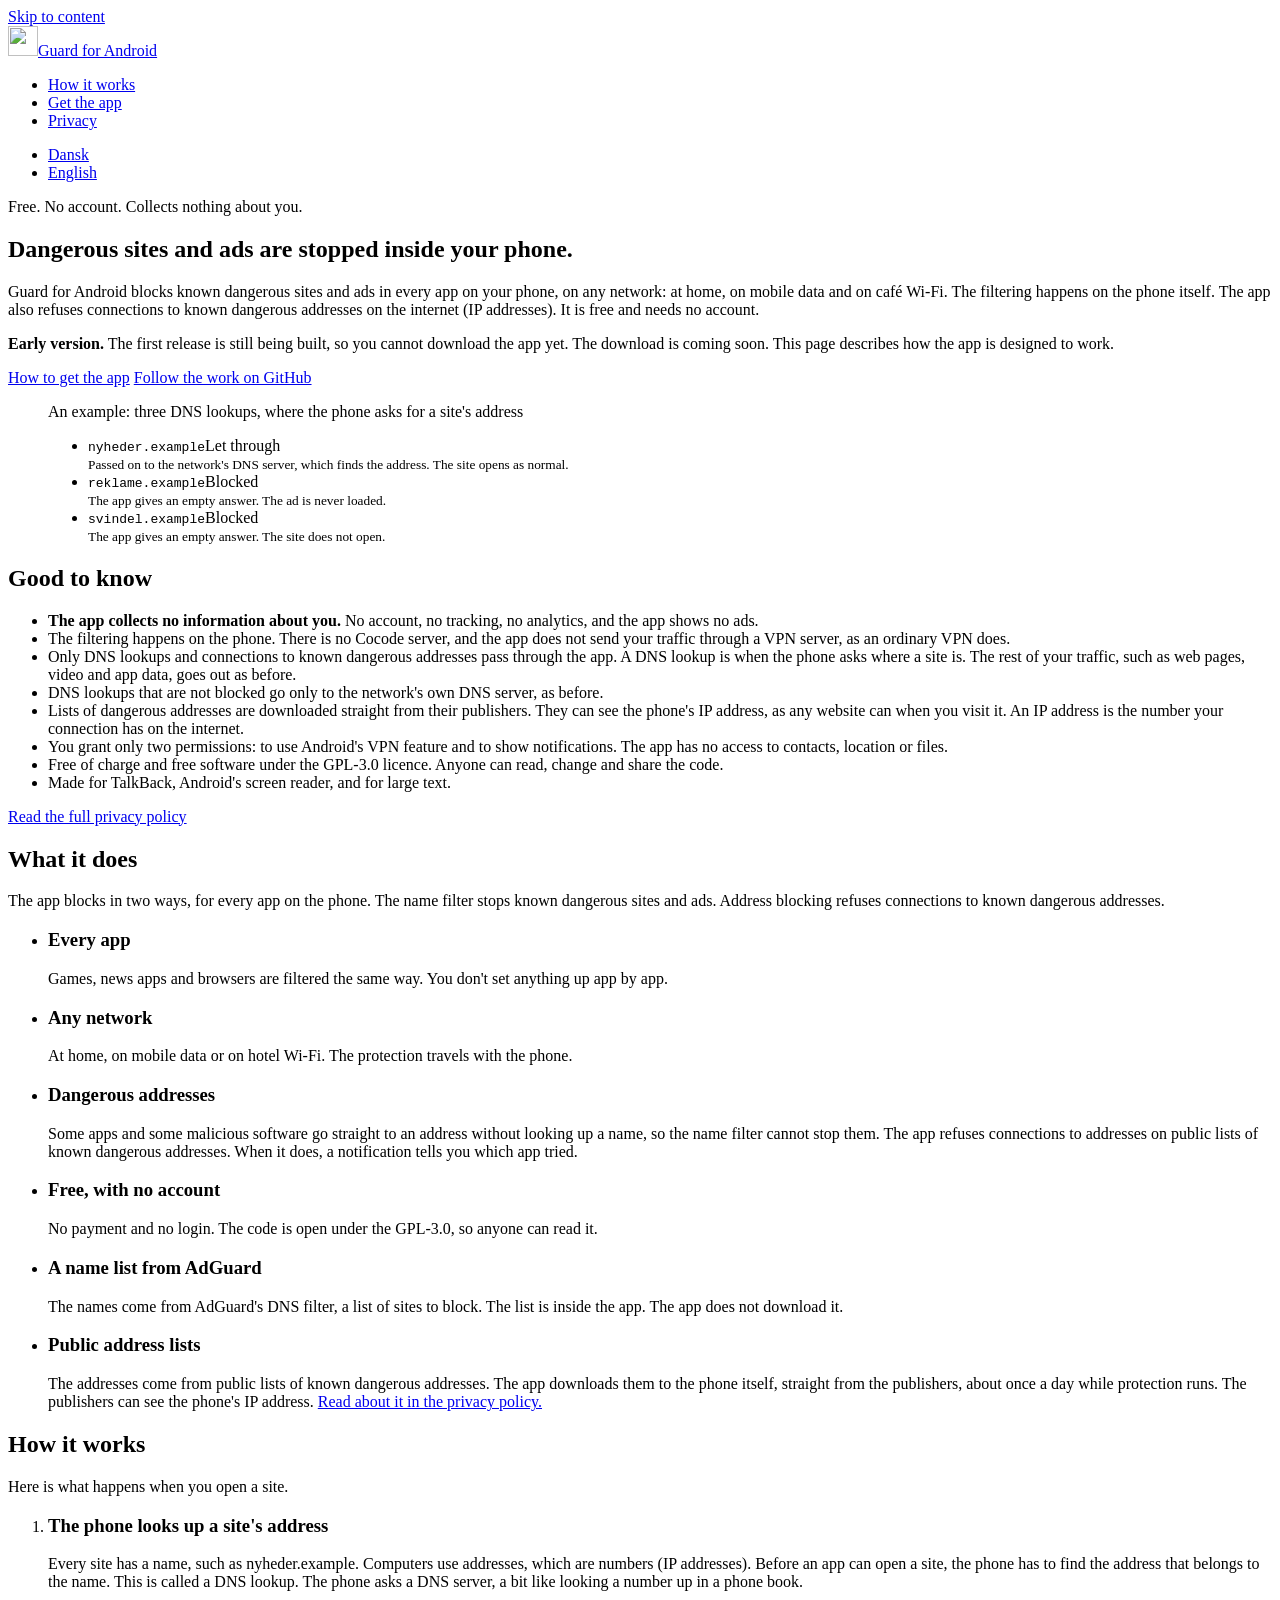
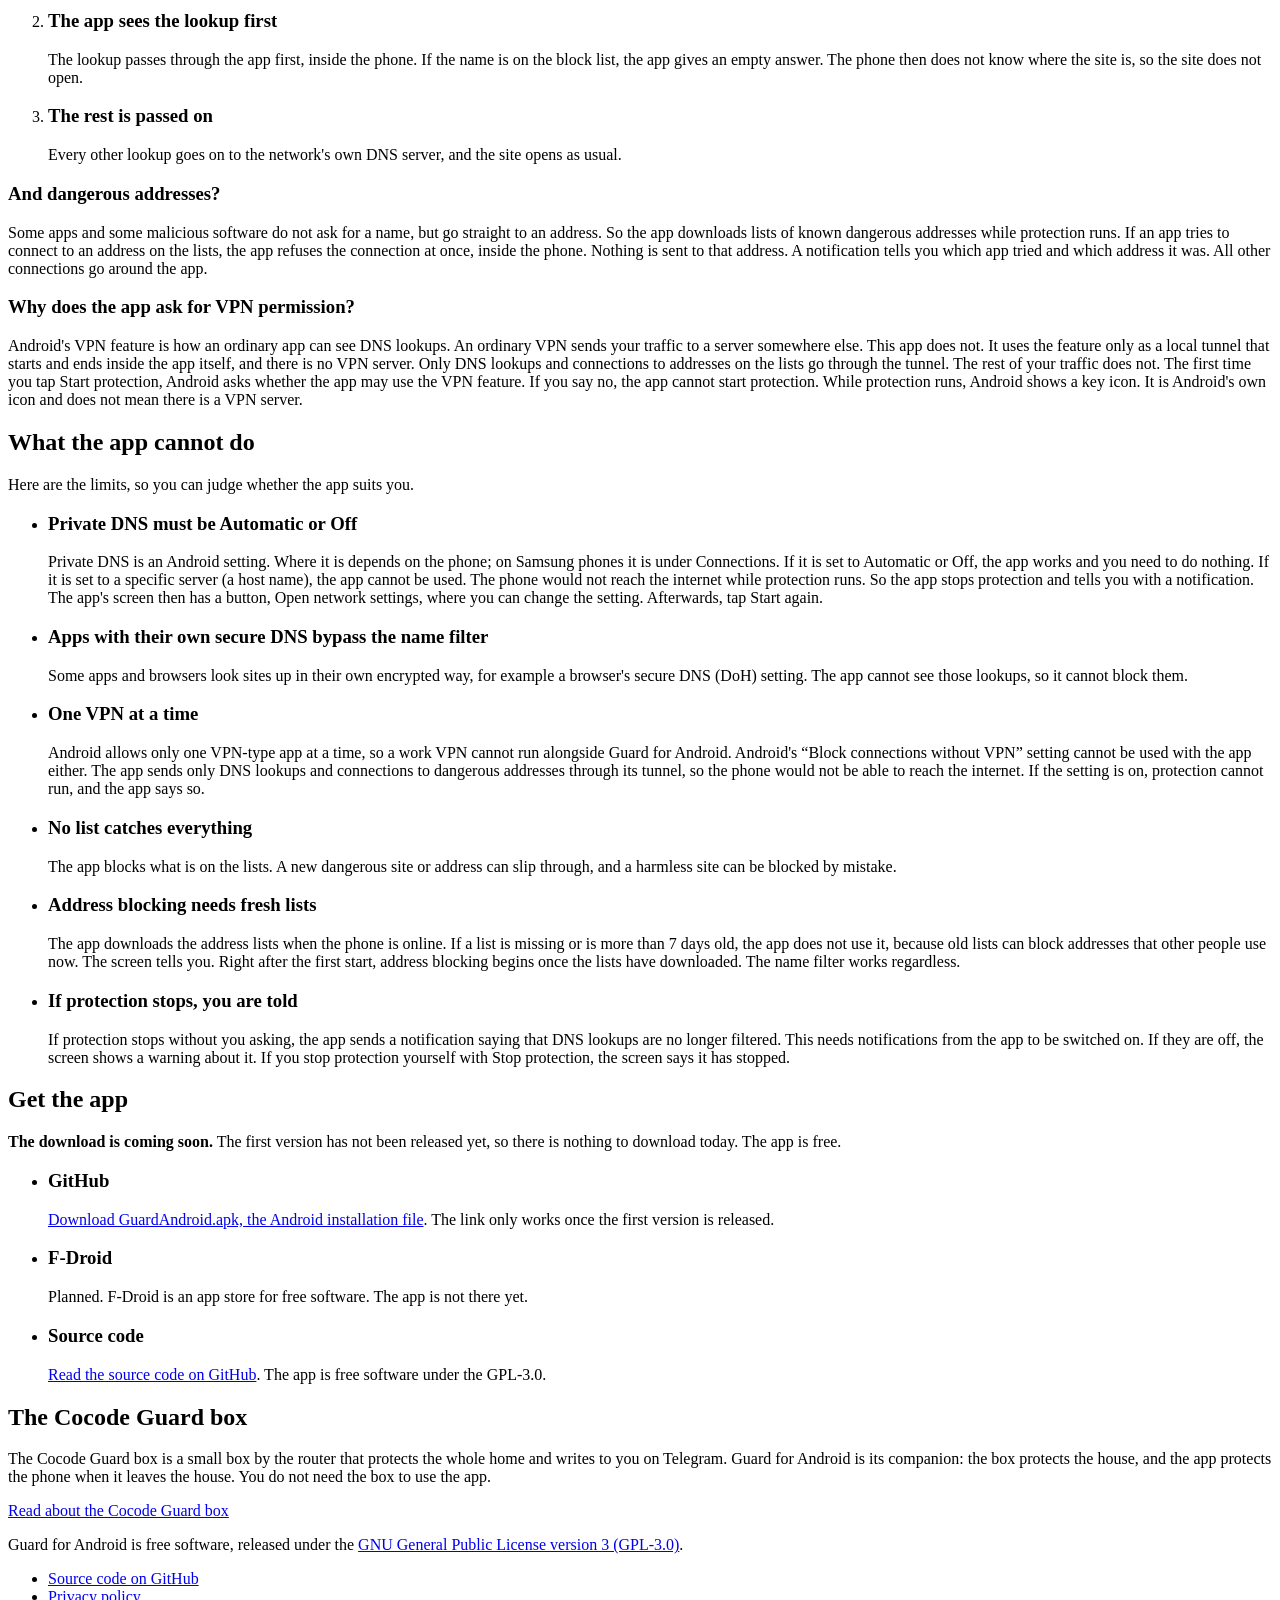
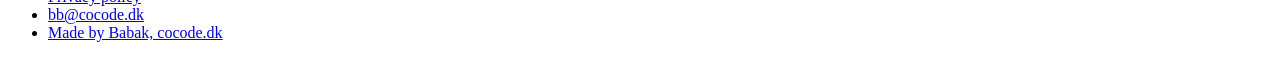
==== website/en/index.html @ e071ebcd "docs: promise that the app collects no information about you The spec 04 grill objected that 'sends " ====
<!DOCTYPE html>
<html lang="en">
<head>
<meta charset="utf-8">
<meta name="viewport" content="width=device-width, initial-scale=1">
<title>Guard for Android: blocks dangerous sites and ads in every app</title>
<meta name="description" content="A free app that blocks dangerous sites, dangerous addresses and ads in every Android app, on any network. It works on the phone, with no account and no server run by us. The download is coming soon.">
<meta name="theme-color" content="#0f1e36">
<link rel="canonical" href="https://android.guard.cocode.dk/en/">
<link rel="alternate" hreflang="da" href="https://android.guard.cocode.dk/">
<link rel="alternate" hreflang="en" href="https://android.guard.cocode.dk/en/">
<link rel="alternate" hreflang="x-default" href="https://android.guard.cocode.dk/">
<meta property="og:type" content="website">
<meta property="og:site_name" content="Guard for Android">
<meta property="og:title" content="Guard for Android: blocks dangerous sites and ads in every app">
<meta property="og:description" content="A free app that blocks dangerous sites, dangerous addresses and ads in every Android app, on any network. It works on the phone, with no account and no server run by us. The download is coming soon.">
<meta property="og:url" content="https://android.guard.cocode.dk/en/">
<meta property="og:locale" content="en_GB">
<meta property="og:locale:alternate" content="da_DK">
<link rel="icon" type="image/svg+xml" href="/favicon.svg">
<link rel="preload" href="/fonts/schibsted-grotesk-latin.woff2" as="font" type="font/woff2" crossorigin>
<link rel="stylesheet" href="/styles.css">
<script type="application/ld+json">
{
 "@context": "https://schema.org",
 "@type": "MobileApplication",
 "name": "Guard for Android",
 "description": "A free app that blocks dangerous sites, dangerous addresses and ads in every Android app, on any network. It works on the phone, with no account and no server run by us. The download is coming soon.",
 "url": "https://android.guard.cocode.dk/en/",
 "operatingSystem": "Android",
 "applicationCategory": "SecurityApplication",
 "inLanguage": "en",
 "offers": {
  "@type": "Offer",
  "price": "0",
  "priceCurrency": "DKK"
 },
 "author": {
  "@type": "Person",
  "name": "Babak Bandpey",
  "url": "https://cocode.dk"
 },
 "license": "https://www.gnu.org/licenses/gpl-3.0.html"
}
</script>
<script type="module" src="/webmcp.js"></script>
</head>
<body>
<a class="skip" href="#main">Skip to content</a>
<header class="night">
  <div class="wrap bar">
    <a class="brand" href="/en/"><img src="/favicon.svg" alt="" width="30" height="30"><span>Guard for Android</span></a>
    <nav class="menu" aria-label="Main menu"><ul><li><a href="/en/#how">How it works</a></li><li><a href="/en/#get">Get the app</a></li><li><a href="/en/privacy/">Privacy</a></li></ul></nav>
    <nav class="lang" aria-label="Language"><ul><li><a href="/" hreflang="da" lang="da">Dansk</a></li><li><a href="/en/" hreflang="en" lang="en" aria-current="page">English</a></li></ul></nav>
  </div>
</header>
<main id="main" tabindex="-1">
<section class="night hero">
  <div class="wrap hero-grid">
    <div>
      <p class="eyebrow">Free. No account. Collects nothing about you.</p>
      <h1>Dangerous sites and ads are stopped inside your phone.</h1>
      <p class="lede">Guard for Android blocks known dangerous sites and ads in every app on your phone, on any network: at home, on mobile data and on café Wi-Fi. The filtering happens on the phone itself. The app also refuses connections to known dangerous addresses on the internet (IP addresses). It is free and needs no account.</p>
      <p class="status"><strong>Early version.</strong> The first release is still being built, so you cannot download the app yet. The download is coming soon. This page describes how the app is designed to work.</p>
      <div class="actions">
        <a class="btn" href="#get">How to get the app</a>
        <a class="more" href="https://github.com/cocodedk/guard-android">Follow the work on GitHub</a>
      </div>
    </div>
    <figure class="log">
      <figcaption>An example: three DNS lookups, where the phone asks for a site's address</figcaption>
      <ul role="list">
        <li><div class="row"><code>nyheder.example</code><span class="tag">Let through</span></div><small>Passed on to the network's DNS server, which finds the address. The site opens as normal.</small></li>
        <li><div class="row"><code>reklame.example</code><span class="tag block">Blocked</span></div><small>The app gives an empty answer. The ad is never loaded.</small></li>
        <li><div class="row"><code>svindel.example</code><span class="tag block">Blocked</span></div><small>The app gives an empty answer. The site does not open.</small></li>
      </ul>
    </figure>
  </div>
</section>

<section class="day" id="privacy-short" aria-labelledby="h-privacy">
  <div class="wrap">
    <h2 id="h-privacy">Good to know</h2>
    <ul class="checks" role="list">
      <li><strong>The app collects no information about you.</strong> No account, no tracking, no analytics, and the app shows no ads.</li>
      <li>The filtering happens on the phone. There is no Cocode server, and the app does not send your traffic through a VPN server, as an ordinary VPN does.</li>
      <li>Only DNS lookups and connections to known dangerous addresses pass through the app. A DNS lookup is when the phone asks where a site is. The rest of your traffic, such as web pages, video and app data, goes out as before.</li>
      <li>DNS lookups that are not blocked go only to the network's own DNS server, as before.</li>
      <li>Lists of dangerous addresses are downloaded straight from their publishers. They can see the phone's IP address, as any website can when you visit it. An IP address is the number your connection has on the internet.</li>
      <li>You grant only two permissions: to use Android's VPN feature and to show notifications. The app has no access to contacts, location or files.</li>
      <li>Free of charge and free software under the GPL-3.0 licence. Anyone can read, change and share the code.</li>
      <li>Made for TalkBack, Android's screen reader, and for large text.</li>
    </ul>
    <p class="after"><a href="/en/privacy/">Read the full privacy policy</a></p>
  </div>
</section>

<section class="day mist" id="what" aria-labelledby="h-what">
  <div class="wrap">
    <h2 id="h-what">What it does</h2>
    <p class="intro">The app blocks in two ways, for every app on the phone. The name filter stops known dangerous sites and ads. Address blocking refuses connections to known dangerous addresses.</p>
    <ul class="cards" role="list">
      <li><h3>Every app</h3><p>Games, news apps and browsers are filtered the same way. You don't set anything up app by app.</p></li>
      <li><h3>Any network</h3><p>At home, on mobile data or on hotel Wi-Fi. The protection travels with the phone.</p></li>
      <li><h3>Dangerous addresses</h3><p>Some apps and some malicious software go straight to an address without looking up a name, so the name filter cannot stop them. The app refuses connections to addresses on public lists of known dangerous addresses. When it does, a notification tells you which app tried.</p></li>
      <li><h3>Free, with no account</h3><p>No payment and no login. The code is open under the GPL-3.0, so anyone can read it.</p></li>
      <li><h3>A name list from AdGuard</h3><p>The names come from AdGuard's DNS filter, a list of sites to block. The list is inside the app. The app does not download it.</p></li>
      <li><h3>Public address lists</h3><p>The addresses come from public lists of known dangerous addresses. The app downloads them to the phone itself, straight from the publishers, about once a day while protection runs. The publishers can see the phone's IP address. <a href="/en/privacy/">Read about it in the privacy policy.</a></p></li>
    </ul>
  </div>
</section>

<section class="day" id="how" aria-labelledby="h-how">
  <div class="wrap">
    <h2 id="h-how">How it works</h2>
    <p class="intro">Here is what happens when you open a site.</p>
    <ol class="steps" role="list">
      <li><h3>The phone looks up a site's address</h3><p>Every site has a name, such as nyheder.example. Computers use addresses, which are numbers (IP addresses). Before an app can open a site, the phone has to find the address that belongs to the name. This is called a DNS lookup. The phone asks a DNS server, a bit like looking a number up in a phone book.</p></li>
      <li><h3>The app sees the lookup first</h3><p>The lookup passes through the app first, inside the phone. If the name is on the block list, the app gives an empty answer. The phone then does not know where the site is, so the site does not open.</p></li>
      <li><h3>The rest is passed on</h3><p>Every other lookup goes on to the network's own DNS server, and the site opens as usual.</p></li>
    </ol>
    <div class="why">
      <h3>And dangerous addresses?</h3>
      <p>Some apps and some malicious software do not ask for a name, but go straight to an address. So the app downloads lists of known dangerous addresses while protection runs. If an app tries to connect to an address on the lists, the app refuses the connection at once, inside the phone. Nothing is sent to that address. A notification tells you which app tried and which address it was. All other connections go around the app.</p>
    </div>
    <div class="why">
      <h3>Why does the app ask for VPN permission?</h3>
      <p>Android's VPN feature is how an ordinary app can see DNS lookups. An ordinary VPN sends your traffic to a server somewhere else. This app does not. It uses the feature only as a local tunnel that starts and ends inside the app itself, and there is no VPN server. Only DNS lookups and connections to addresses on the lists go through the tunnel. The rest of your traffic does not. The first time you tap Start protection, Android asks whether the app may use the VPN feature. If you say no, the app cannot start protection. While protection runs, Android shows a key icon. It is Android's own icon and does not mean there is a VPN server.</p>
    </div>
  </div>
</section>


<section class="day mist" id="limits" aria-labelledby="h-limits">
  <div class="wrap">
    <h2 id="h-limits">What the app cannot do</h2>
    <p class="intro">Here are the limits, so you can judge whether the app suits you.</p>
    <ul class="cards" role="list">
      <li><h3>Private DNS must be Automatic or Off</h3><p>Private DNS is an Android setting. Where it is depends on the phone; on Samsung phones it is under Connections. If it is set to Automatic or Off, the app works and you need to do nothing. If it is set to a specific server (a host name), the app cannot be used. The phone would not reach the internet while protection runs. So the app stops protection and tells you with a notification. The app's screen then has a button, Open network settings, where you can change the setting. Afterwards, tap Start again.</p></li>
      <li><h3>Apps with their own secure DNS bypass the name filter</h3><p>Some apps and browsers look sites up in their own encrypted way, for example a browser's secure DNS (DoH) setting. The app cannot see those lookups, so it cannot block them.</p></li>
      <li><h3>One VPN at a time</h3><p>Android allows only one VPN-type app at a time, so a work VPN cannot run alongside Guard for Android. Android's “Block connections without VPN” setting cannot be used with the app either. The app sends only DNS lookups and connections to dangerous addresses through its tunnel, so the phone would not be able to reach the internet. If the setting is on, protection cannot run, and the app says so.</p></li>
      <li><h3>No list catches everything</h3><p>The app blocks what is on the lists. A new dangerous site or address can slip through, and a harmless site can be blocked by mistake.</p></li>
      <li><h3>Address blocking needs fresh lists</h3><p>The app downloads the address lists when the phone is online. If a list is missing or is more than 7 days old, the app does not use it, because old lists can block addresses that other people use now. The screen tells you. Right after the first start, address blocking begins once the lists have downloaded. The name filter works regardless.</p></li>
      <li><h3>If protection stops, you are told</h3><p>If protection stops without you asking, the app sends a notification saying that DNS lookups are no longer filtered. This needs notifications from the app to be switched on. If they are off, the screen shows a warning about it. If you stop protection yourself with Stop protection, the screen says it has stopped.</p></li>
    </ul>
  </div>
</section>

<section class="day" id="get" aria-labelledby="h-get">
  <div class="wrap">
    <h2 id="h-get">Get the app</h2>
    <!-- When the first release is out: change the intro, and drop the "only works once" sentence. -->
    <p class="intro"><strong>The download is coming soon.</strong> The first version has not been released yet, so there is nothing to download today. The app is free.</p>
    <ul class="cards three" role="list">
      <li><h3>GitHub</h3><p><a href="https://github.com/cocodedk/guard-android/releases/latest/download/GuardAndroid.apk">Download GuardAndroid.apk, the Android installation file</a>. The link only works once the first version is released.</p></li>
      <li><h3>F-Droid</h3><p>Planned. F-Droid is an app store for free software. The app is not there yet.</p></li>
      <li><h3>Source code</h3><p><a href="https://github.com/cocodedk/guard-android">Read the source code on GitHub</a>. The app is free software under the GPL-3.0.</p></li>
    </ul>
  </div>
</section>

<section class="day mist" id="box" aria-labelledby="h-box">
  <div class="wrap">
    <h2 id="h-box">The Cocode Guard box</h2>
    <p class="box-text">The Cocode Guard box is a small box by the router that protects the whole home and writes to you on Telegram. Guard for Android is its companion: the box protects the house, and the app protects the phone when it leaves the house. You do not need the box to use the app.</p>
    <p class="box-link"><a class="btn dark" href="https://guard.cocode.dk/en/">Read about the Cocode Guard box</a></p>
  </div>
</section>
</main>

<footer class="night">
  <div class="wrap foot">
    <p>Guard for Android is free software, released under the <a href="https://www.gnu.org/licenses/gpl-3.0.html">GNU General Public License version 3 (GPL-3.0)</a>.</p>
    <ul>
      <li><a href="https://github.com/cocodedk/guard-android">Source code on GitHub</a></li>
      <li><a href="/en/privacy/">Privacy policy</a></li>
      <li><a href="mailto:bb@cocode.dk">bb@cocode.dk</a></li>
      <li><a href="https://cocode.dk">Made by Babak, cocode.dk</a></li>
    </ul>
  </div>
</footer>
</body>
</html>
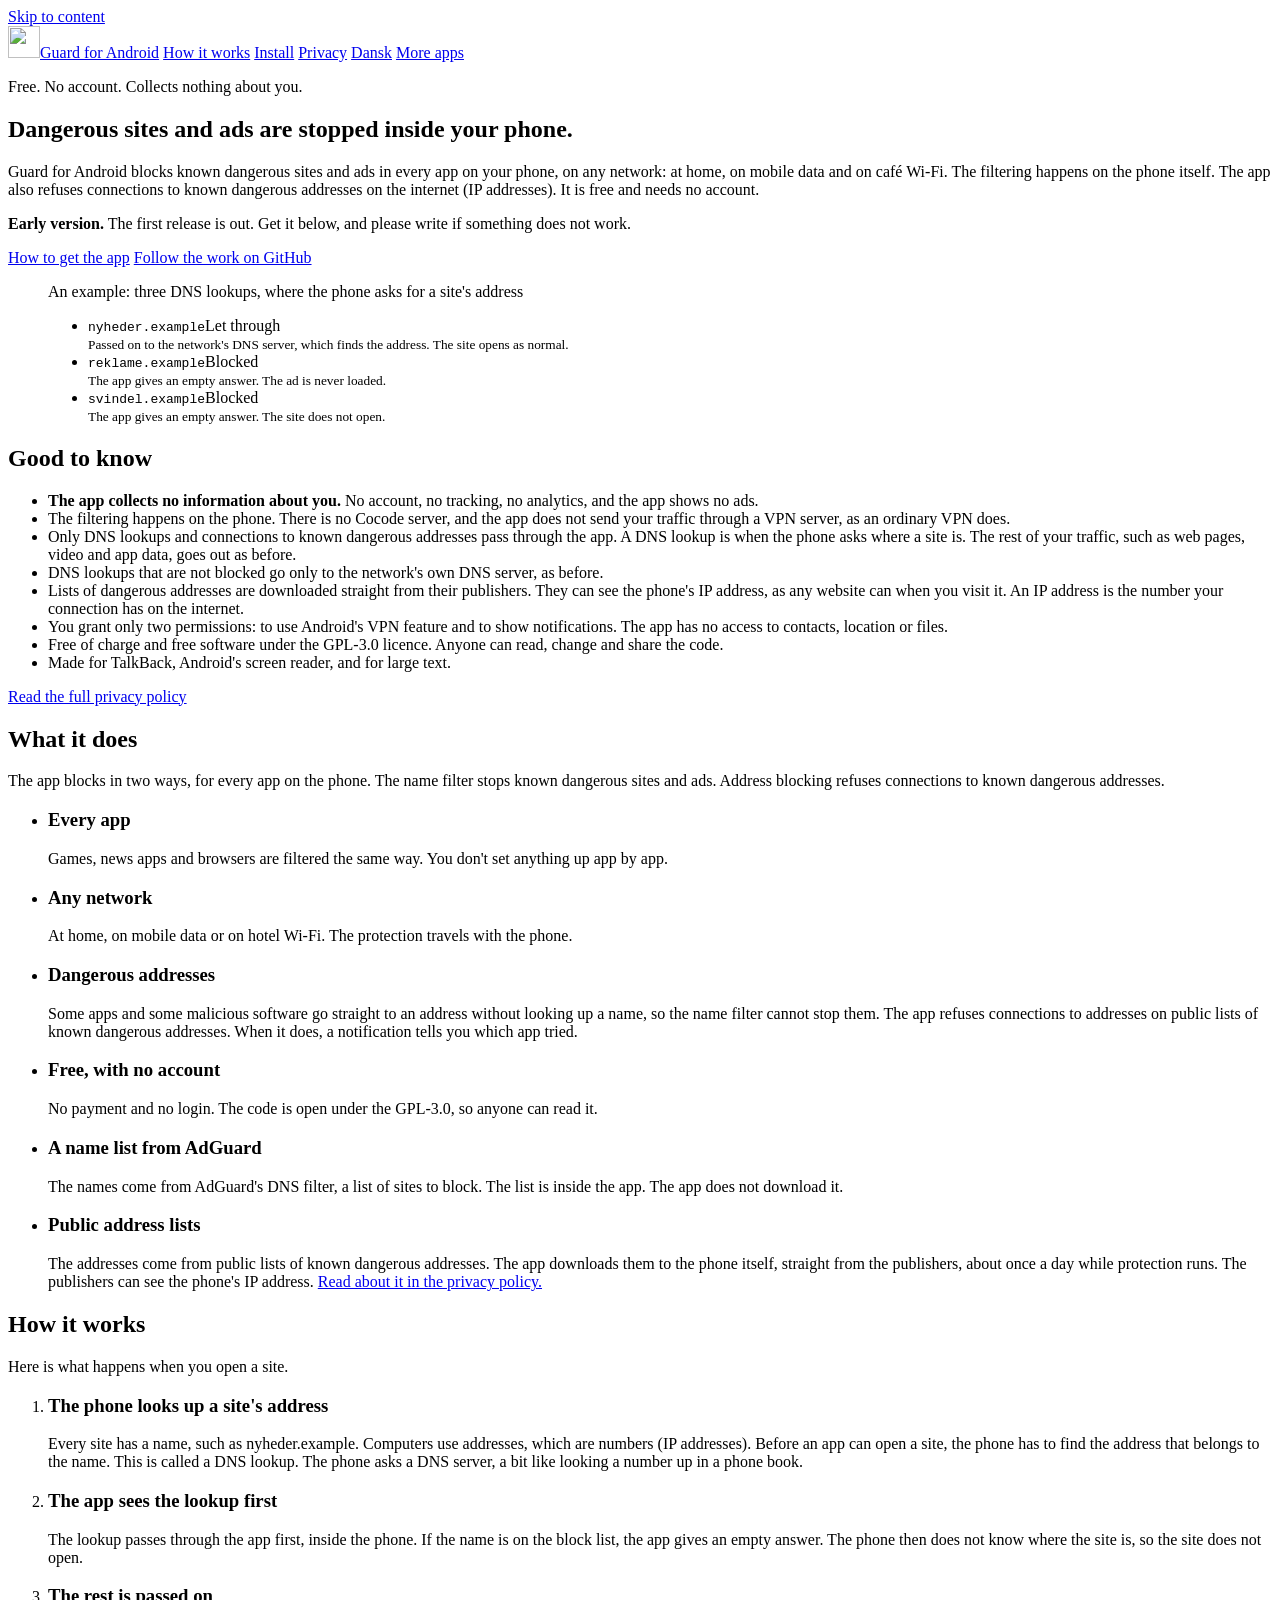
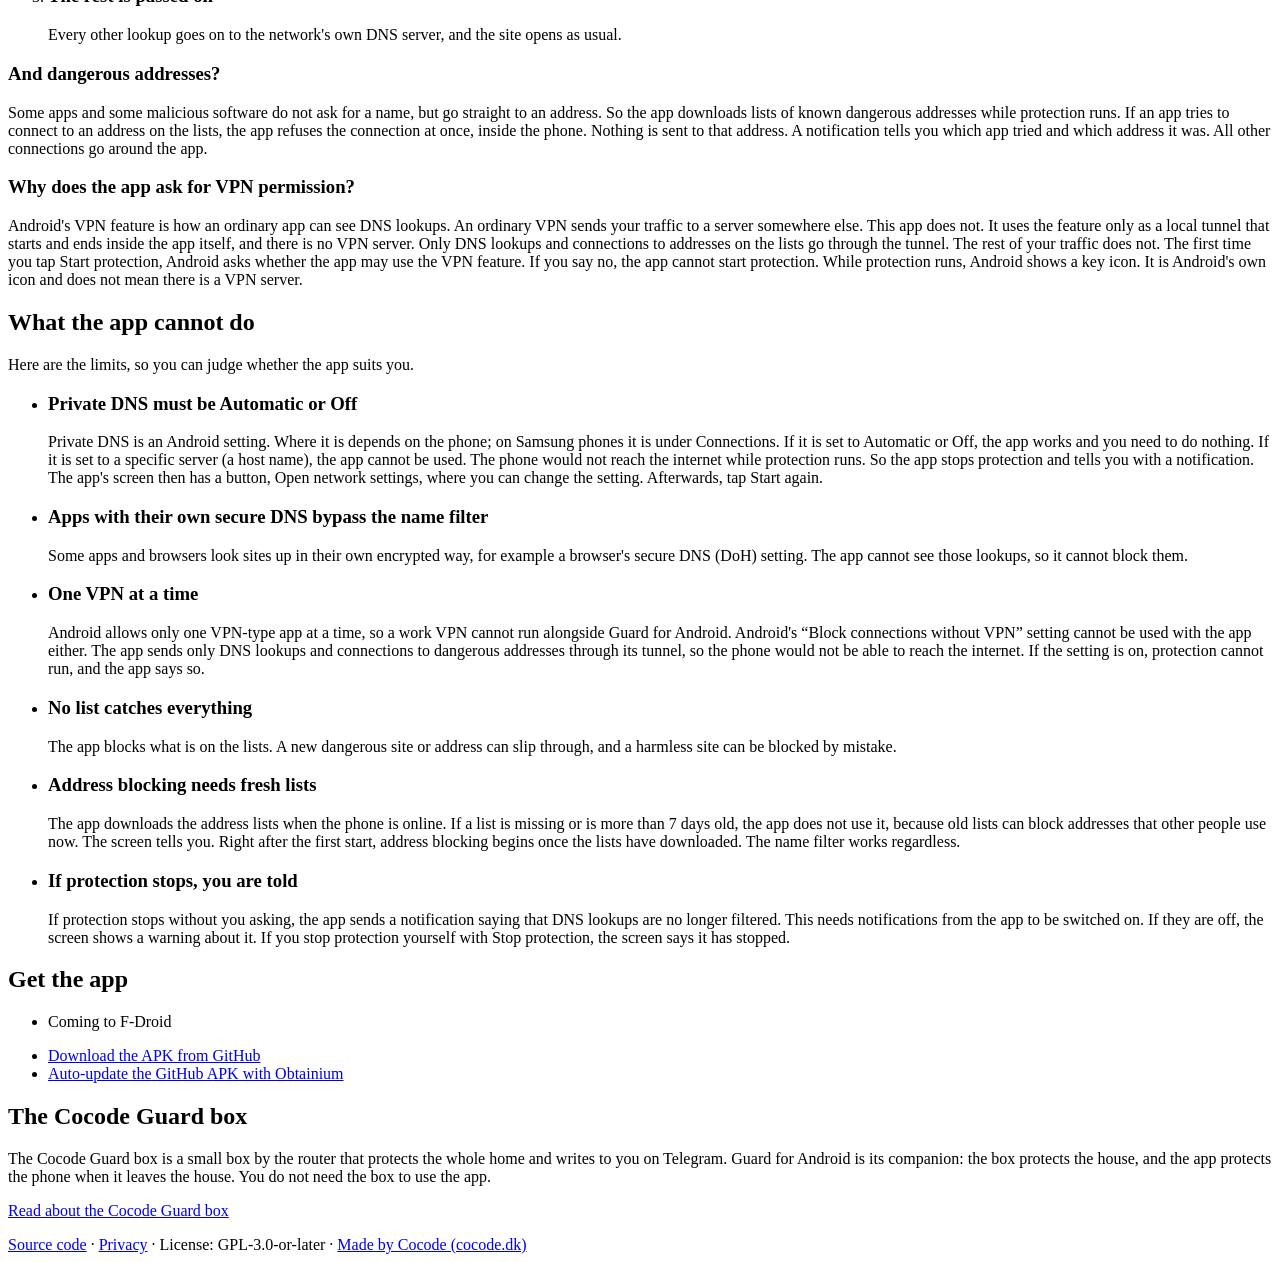
==== commit 9f9aebf1: "chore: the cocode-apps publishing standard on the site, README and store listing - Site: the shared " ====
--- a/website/en/index.html
+++ b/website/en/index.html
@@ -4,7 +4,7 @@
 <meta charset="utf-8">
 <meta name="viewport" content="width=device-width, initial-scale=1">
 <title>Guard for Android: blocks dangerous sites and ads in every app</title>
-<meta name="description" content="A free app that blocks dangerous sites, dangerous addresses and ads in every Android app, on any network. It works on the phone, with no account and no server run by us. The download is coming soon.">
+<meta name="description" content="A free app that blocks dangerous sites, dangerous addresses and ads in every Android app, on any network. It works on the phone, with no account and no server run by us. The first version is out.">
 <meta name="theme-color" content="#0f1e36">
 <link rel="canonical" href="https://android.guard.cocode.dk/en/">
 <link rel="alternate" hreflang="da" href="https://android.guard.cocode.dk/">
@@ -13,8 +13,13 @@
 <meta property="og:type" content="website">
 <meta property="og:site_name" content="Guard for Android">
 <meta property="og:title" content="Guard for Android: blocks dangerous sites and ads in every app">
-<meta property="og:description" content="A free app that blocks dangerous sites, dangerous addresses and ads in every Android app, on any network. It works on the phone, with no account and no server run by us. The download is coming soon.">
+<meta property="og:description" content="A free app that blocks dangerous sites, dangerous addresses and ads in every Android app, on any network. It works on the phone, with no account and no server run by us. The first version is out.">
 <meta property="og:url" content="https://android.guard.cocode.dk/en/">
+<meta property="og:image" content="https://android.guard.cocode.dk/img/share.png">
+<meta property="og:image:width" content="1024">
+<meta property="og:image:height" content="500">
+<meta property="og:image:alt" content="Guard for Android: the icon and the app's name">
+<meta name="twitter:card" content="summary_large_image">
 <meta property="og:locale" content="en_GB">
 <meta property="og:locale:alternate" content="da_DK">
 <link rel="icon" type="image/svg+xml" href="/favicon.svg">
@@ -25,7 +30,7 @@
  "@context": "https://schema.org",
  "@type": "MobileApplication",
  "name": "Guard for Android",
- "description": "A free app that blocks dangerous sites, dangerous addresses and ads in every Android app, on any network. It works on the phone, with no account and no server run by us. The download is coming soon.",
+ "description": "A free app that blocks dangerous sites, dangerous addresses and ads in every Android app, on any network. It works on the phone, with no account and no server run by us. The first version is out.",
  "url": "https://android.guard.cocode.dk/en/",
  "operatingSystem": "Android",
  "applicationCategory": "SecurityApplication",
@@ -46,12 +51,20 @@
 <script type="module" src="/webmcp.js"></script>
 </head>
 <body>
-<a class="skip" href="#main">Skip to content</a>
 <header class="night">
   <div class="wrap bar">
-    <a class="brand" href="/en/"><img src="/favicon.svg" alt="" width="30" height="30"><span>Guard for Android</span></a>
-    <nav class="menu" aria-label="Main menu"><ul><li><a href="/en/#how">How it works</a></li><li><a href="/en/#get">Get the app</a></li><li><a href="/en/privacy/">Privacy</a></li></ul></nav>
-    <nav class="lang" aria-label="Language"><ul><li><a href="/" hreflang="da" lang="da">Dansk</a></li><li><a href="/en/" hreflang="en" lang="en" aria-current="page">English</a></li></ul></nav>
+    <!-- cocode-apps:nav:start -->
+<link rel="stylesheet" href="/css/cocode-nav.css">
+<a class="skip" href="#main">Skip to content</a>
+<nav class="cocode-nav" aria-label="Guard for Android">
+  <a class="brand" href="/en/" data-nav="home" aria-current="page"><img src="/img/icon.png" alt="" width="32" height="32">Guard for Android</a>
+  <a href="/en/#how" data-nav="how">How it works</a>
+  <a href="/en/#install" data-nav="install">Install</a>
+  <a href="/en/privacy/" data-nav="privacy">Privacy</a>
+  <a href="/" hreflang="da" lang="da" data-nav="lang">Dansk</a>
+  <a href="https://cocode.dk/" data-nav="more">More apps</a>
+</nav>
+<!-- cocode-apps:nav:end -->
   </div>
 </header>
 <main id="main" tabindex="-1">
@@ -61,9 +74,9 @@
       <p class="eyebrow">Free. No account. Collects nothing about you.</p>
       <h1>Dangerous sites and ads are stopped inside your phone.</h1>
       <p class="lede">Guard for Android blocks known dangerous sites and ads in every app on your phone, on any network: at home, on mobile data and on café Wi-Fi. The filtering happens on the phone itself. The app also refuses connections to known dangerous addresses on the internet (IP addresses). It is free and needs no account.</p>
-      <p class="status"><strong>Early version.</strong> The first release is still being built, so you cannot download the app yet. The download is coming soon. This page describes how the app is designed to work.</p>
+      <p class="status"><strong>Early version.</strong> The first release is out. Get it below, and please write if something does not work.</p>
       <div class="actions">
-        <a class="btn" href="#get">How to get the app</a>
+        <a class="btn" href="#install">How to get the app</a>
         <a class="more" href="https://github.com/cocodedk/guard-android">Follow the work on GitHub</a>
       </div>
     </div>
@@ -146,16 +159,16 @@
   </div>
 </section>
 
-<section class="day" id="get" aria-labelledby="h-get">
+<section class="day" id="install" aria-labelledby="h-install">
   <div class="wrap">
-    <h2 id="h-get">Get the app</h2>
-    <!-- When the first release is out: change the intro, and drop the "only works once" sentence. -->
-    <p class="intro"><strong>The download is coming soon.</strong> The first version has not been released yet, so there is nothing to download today. The app is free.</p>
-    <ul class="cards three" role="list">
-      <li><h3>GitHub</h3><p><a href="https://github.com/cocodedk/guard-android/releases/latest/download/GuardAndroid.apk">Download GuardAndroid.apk, the Android installation file</a>. The link only works once the first version is released.</p></li>
-      <li><h3>F-Droid</h3><p>Planned. F-Droid is an app store for free software. The app is not there yet.</p></li>
-      <li><h3>Source code</h3><p><a href="https://github.com/cocodedk/guard-android">Read the source code on GitHub</a>. The app is free software under the GPL-3.0.</p></li>
-    </ul>
+    <h2 id="h-install">Get the app</h2>
+    <!-- cocode-apps:install:start -->
+<ul class="install" role="list">
+  <li><p class="fdroid-soon">Coming to F-Droid</p></li>
+  <li><a href="https://github.com/cocodedk/guard-android/releases/latest/download/GuardAndroid.apk">Download the APK from GitHub</a></li>
+  <li><a href="https://apps.obtainium.imranr.dev/redirect?r=obtainium://add/https://github.com/cocodedk/guard-android">Auto-update the GitHub APK with Obtainium</a></li>
+</ul>
+<!-- cocode-apps:install:end -->
   </div>
 </section>
 
@@ -168,16 +181,13 @@
 </section>
 </main>
 
-<footer class="night">
-  <div class="wrap foot">
-    <p>Guard for Android is free software, released under the <a href="https://www.gnu.org/licenses/gpl-3.0.html">GNU General Public License version 3 (GPL-3.0)</a>.</p>
-    <ul>
-      <li><a href="https://github.com/cocodedk/guard-android">Source code on GitHub</a></li>
-      <li><a href="/en/privacy/">Privacy policy</a></li>
-      <li><a href="mailto:bb@cocode.dk">bb@cocode.dk</a></li>
-      <li><a href="https://cocode.dk">Made by Babak, cocode.dk</a></li>
-    </ul>
-  </div>
+<div class="night"><div class="wrap foot"><!-- cocode-apps:footer:start -->
+<footer class="cocode-footer">
+  <a href="https://github.com/cocodedk/guard-android">Source code</a> ·
+  <a href="/en/privacy/">Privacy</a> ·
+  License: GPL-3.0-or-later ·
+  <a href="https://cocode.dk/">Made by Cocode (cocode.dk)</a>
 </footer>
+<!-- cocode-apps:footer:end --></div></div>
 </body>
 </html>
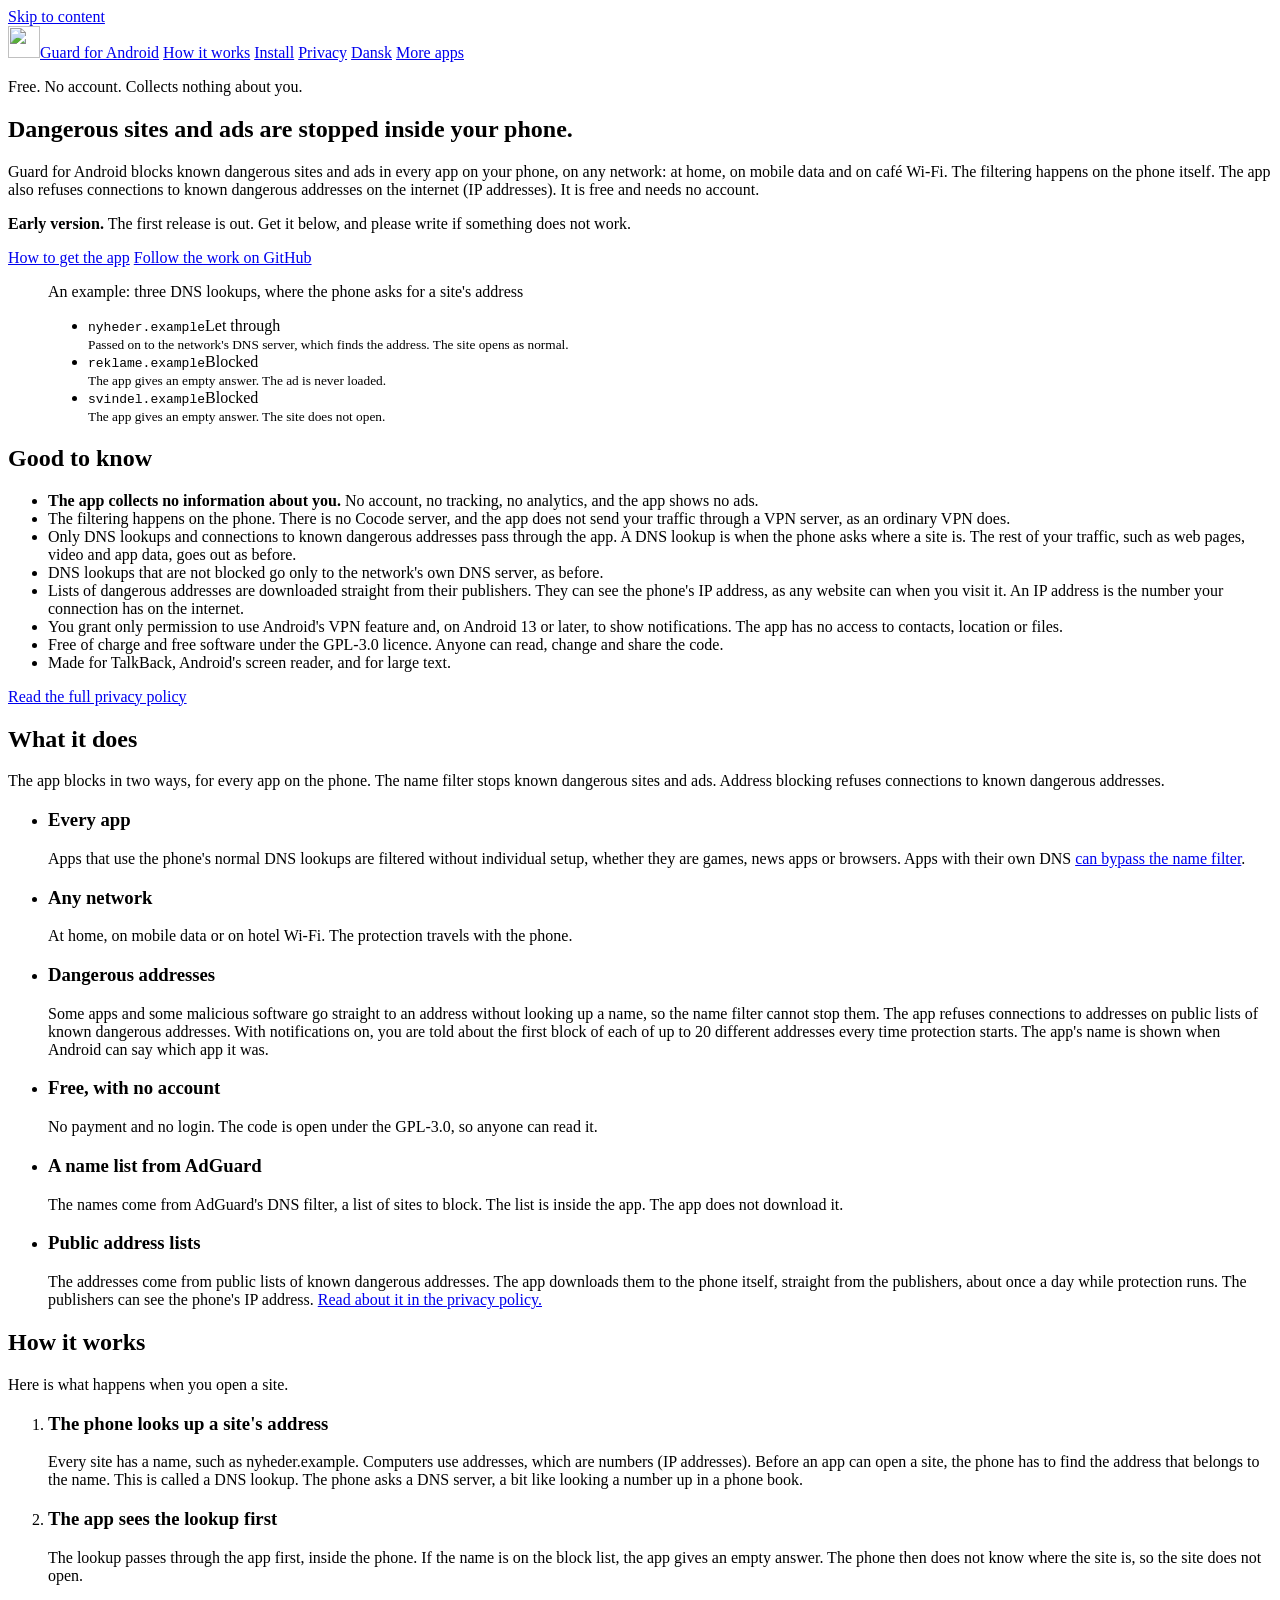
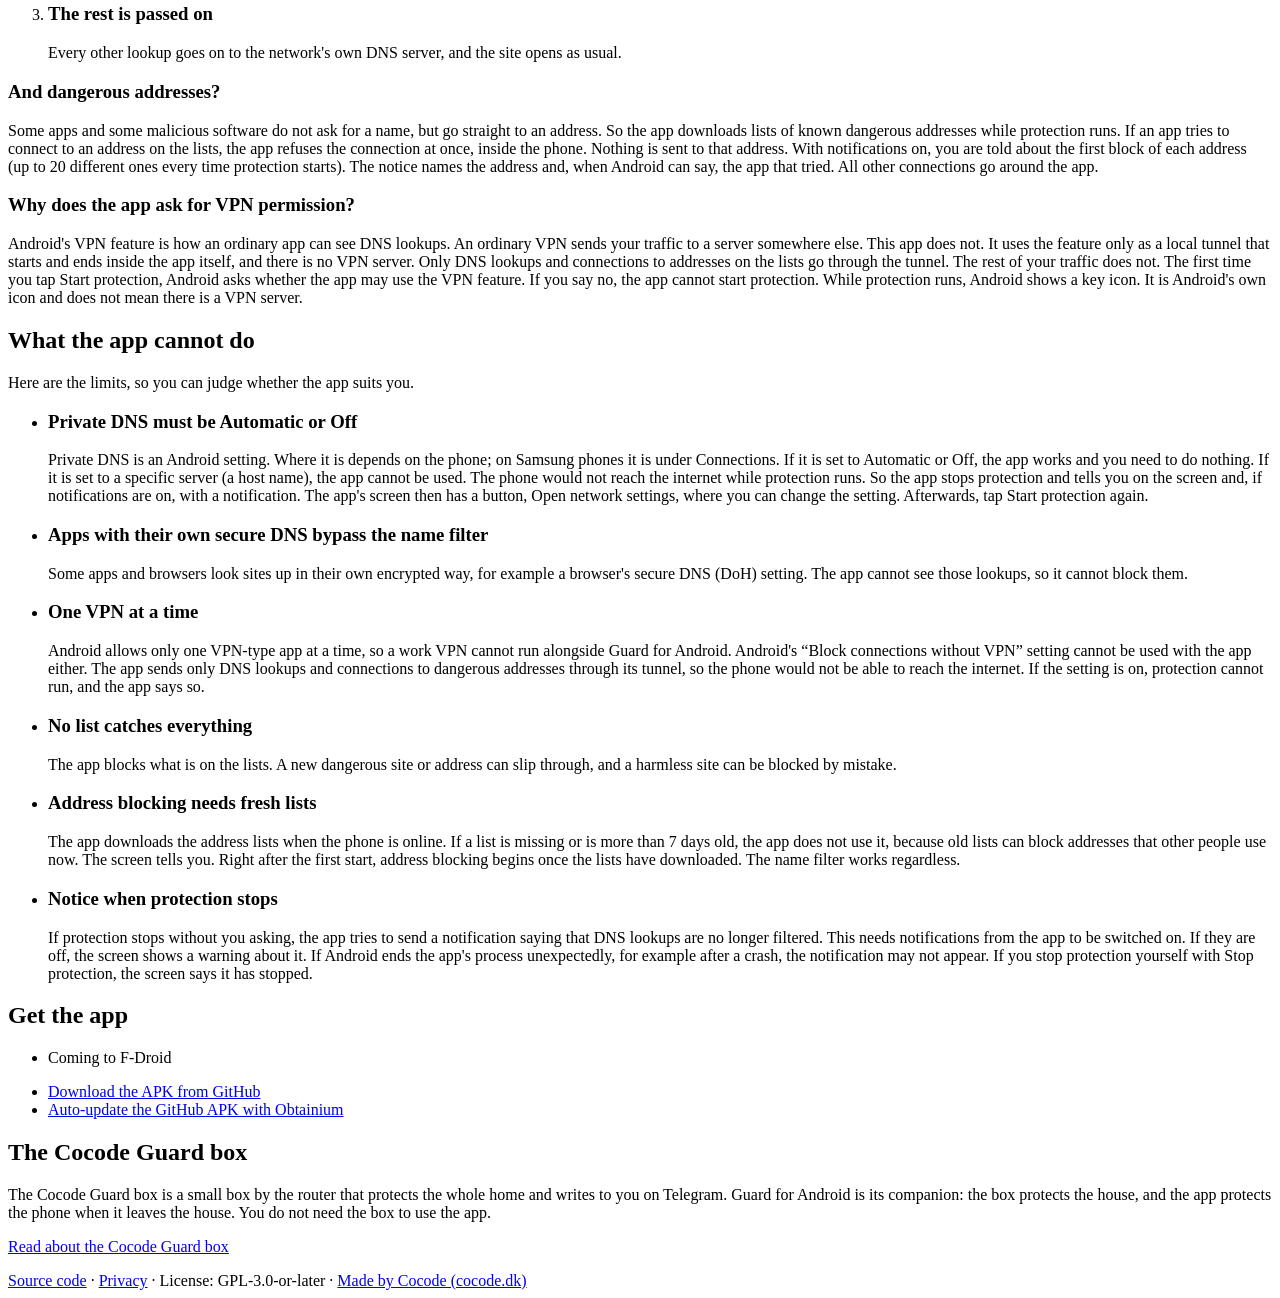
==== commit 41b18e91: "fix: every customer-facing text checked and corrected Every finding of the text audit was checked ag" ====
--- a/website/en/index.html
+++ b/website/en/index.html
@@ -100,7 +100,7 @@
       <li>Only DNS lookups and connections to known dangerous addresses pass through the app. A DNS lookup is when the phone asks where a site is. The rest of your traffic, such as web pages, video and app data, goes out as before.</li>
       <li>DNS lookups that are not blocked go only to the network's own DNS server, as before.</li>
       <li>Lists of dangerous addresses are downloaded straight from their publishers. They can see the phone's IP address, as any website can when you visit it. An IP address is the number your connection has on the internet.</li>
-      <li>You grant only two permissions: to use Android's VPN feature and to show notifications. The app has no access to contacts, location or files.</li>
+      <li>You grant only permission to use Android's VPN feature and, on Android 13 or later, to show notifications. The app has no access to contacts, location or files.</li>
       <li>Free of charge and free software under the GPL-3.0 licence. Anyone can read, change and share the code.</li>
       <li>Made for TalkBack, Android's screen reader, and for large text.</li>
     </ul>
@@ -113,9 +113,9 @@
     <h2 id="h-what">What it does</h2>
     <p class="intro">The app blocks in two ways, for every app on the phone. The name filter stops known dangerous sites and ads. Address blocking refuses connections to known dangerous addresses.</p>
     <ul class="cards" role="list">
-      <li><h3>Every app</h3><p>Games, news apps and browsers are filtered the same way. You don't set anything up app by app.</p></li>
+      <li><h3>Every app</h3><p>Apps that use the phone's normal DNS lookups are filtered without individual setup, whether they are games, news apps or browsers. Apps with their own DNS <a href="#limits">can bypass the name filter</a>.</p></li>
       <li><h3>Any network</h3><p>At home, on mobile data or on hotel Wi-Fi. The protection travels with the phone.</p></li>
-      <li><h3>Dangerous addresses</h3><p>Some apps and some malicious software go straight to an address without looking up a name, so the name filter cannot stop them. The app refuses connections to addresses on public lists of known dangerous addresses. When it does, a notification tells you which app tried.</p></li>
+      <li><h3>Dangerous addresses</h3><p>Some apps and some malicious software go straight to an address without looking up a name, so the name filter cannot stop them. The app refuses connections to addresses on public lists of known dangerous addresses. With notifications on, you are told about the first block of each of up to 20 different addresses every time protection starts. The app's name is shown when Android can say which app it was.</p></li>
       <li><h3>Free, with no account</h3><p>No payment and no login. The code is open under the GPL-3.0, so anyone can read it.</p></li>
       <li><h3>A name list from AdGuard</h3><p>The names come from AdGuard's DNS filter, a list of sites to block. The list is inside the app. The app does not download it.</p></li>
       <li><h3>Public address lists</h3><p>The addresses come from public lists of known dangerous addresses. The app downloads them to the phone itself, straight from the publishers, about once a day while protection runs. The publishers can see the phone's IP address. <a href="/en/privacy/">Read about it in the privacy policy.</a></p></li>
@@ -134,7 +134,7 @@
     </ol>
     <div class="why">
       <h3>And dangerous addresses?</h3>
-      <p>Some apps and some malicious software do not ask for a name, but go straight to an address. So the app downloads lists of known dangerous addresses while protection runs. If an app tries to connect to an address on the lists, the app refuses the connection at once, inside the phone. Nothing is sent to that address. A notification tells you which app tried and which address it was. All other connections go around the app.</p>
+      <p>Some apps and some malicious software do not ask for a name, but go straight to an address. So the app downloads lists of known dangerous addresses while protection runs. If an app tries to connect to an address on the lists, the app refuses the connection at once, inside the phone. Nothing is sent to that address. With notifications on, you are told about the first block of each address (up to 20 different ones every time protection starts). The notice names the address and, when Android can say, the app that tried. All other connections go around the app.</p>
     </div>
     <div class="why">
       <h3>Why does the app ask for VPN permission?</h3>
@@ -149,12 +149,12 @@
     <h2 id="h-limits">What the app cannot do</h2>
     <p class="intro">Here are the limits, so you can judge whether the app suits you.</p>
     <ul class="cards" role="list">
-      <li><h3>Private DNS must be Automatic or Off</h3><p>Private DNS is an Android setting. Where it is depends on the phone; on Samsung phones it is under Connections. If it is set to Automatic or Off, the app works and you need to do nothing. If it is set to a specific server (a host name), the app cannot be used. The phone would not reach the internet while protection runs. So the app stops protection and tells you with a notification. The app's screen then has a button, Open network settings, where you can change the setting. Afterwards, tap Start again.</p></li>
+      <li><h3>Private DNS must be Automatic or Off</h3><p>Private DNS is an Android setting. Where it is depends on the phone; on Samsung phones it is under Connections. If it is set to Automatic or Off, the app works and you need to do nothing. If it is set to a specific server (a host name), the app cannot be used. The phone would not reach the internet while protection runs. So the app stops protection and tells you on the screen and, if notifications are on, with a notification. The app's screen then has a button, Open network settings, where you can change the setting. Afterwards, tap Start protection again.</p></li>
       <li><h3>Apps with their own secure DNS bypass the name filter</h3><p>Some apps and browsers look sites up in their own encrypted way, for example a browser's secure DNS (DoH) setting. The app cannot see those lookups, so it cannot block them.</p></li>
       <li><h3>One VPN at a time</h3><p>Android allows only one VPN-type app at a time, so a work VPN cannot run alongside Guard for Android. Android's “Block connections without VPN” setting cannot be used with the app either. The app sends only DNS lookups and connections to dangerous addresses through its tunnel, so the phone would not be able to reach the internet. If the setting is on, protection cannot run, and the app says so.</p></li>
       <li><h3>No list catches everything</h3><p>The app blocks what is on the lists. A new dangerous site or address can slip through, and a harmless site can be blocked by mistake.</p></li>
       <li><h3>Address blocking needs fresh lists</h3><p>The app downloads the address lists when the phone is online. If a list is missing or is more than 7 days old, the app does not use it, because old lists can block addresses that other people use now. The screen tells you. Right after the first start, address blocking begins once the lists have downloaded. The name filter works regardless.</p></li>
-      <li><h3>If protection stops, you are told</h3><p>If protection stops without you asking, the app sends a notification saying that DNS lookups are no longer filtered. This needs notifications from the app to be switched on. If they are off, the screen shows a warning about it. If you stop protection yourself with Stop protection, the screen says it has stopped.</p></li>
+      <li><h3>Notice when protection stops</h3><p>If protection stops without you asking, the app tries to send a notification saying that DNS lookups are no longer filtered. This needs notifications from the app to be switched on. If they are off, the screen shows a warning about it. If Android ends the app's process unexpectedly, for example after a crash, the notification may not appear. If you stop protection yourself with Stop protection, the screen says it has stopped.</p></li>
     </ul>
   </div>
 </section>
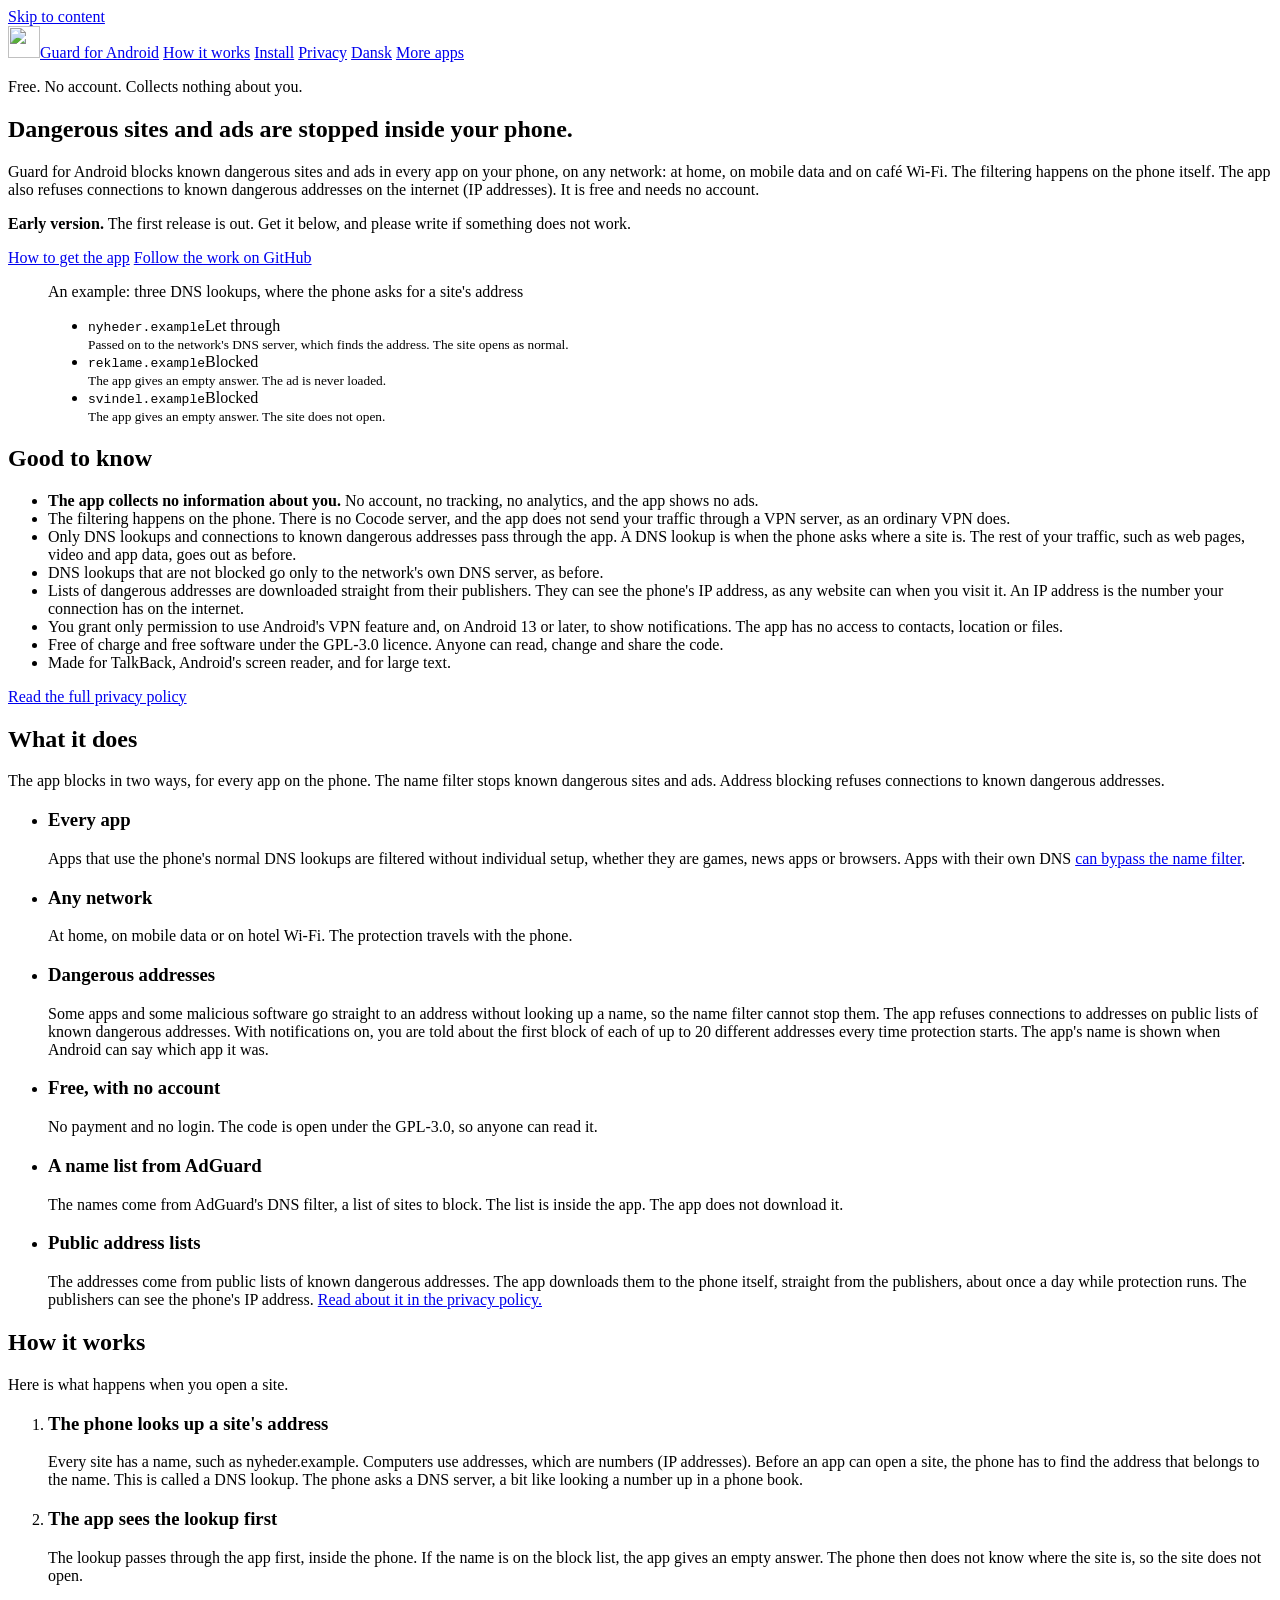
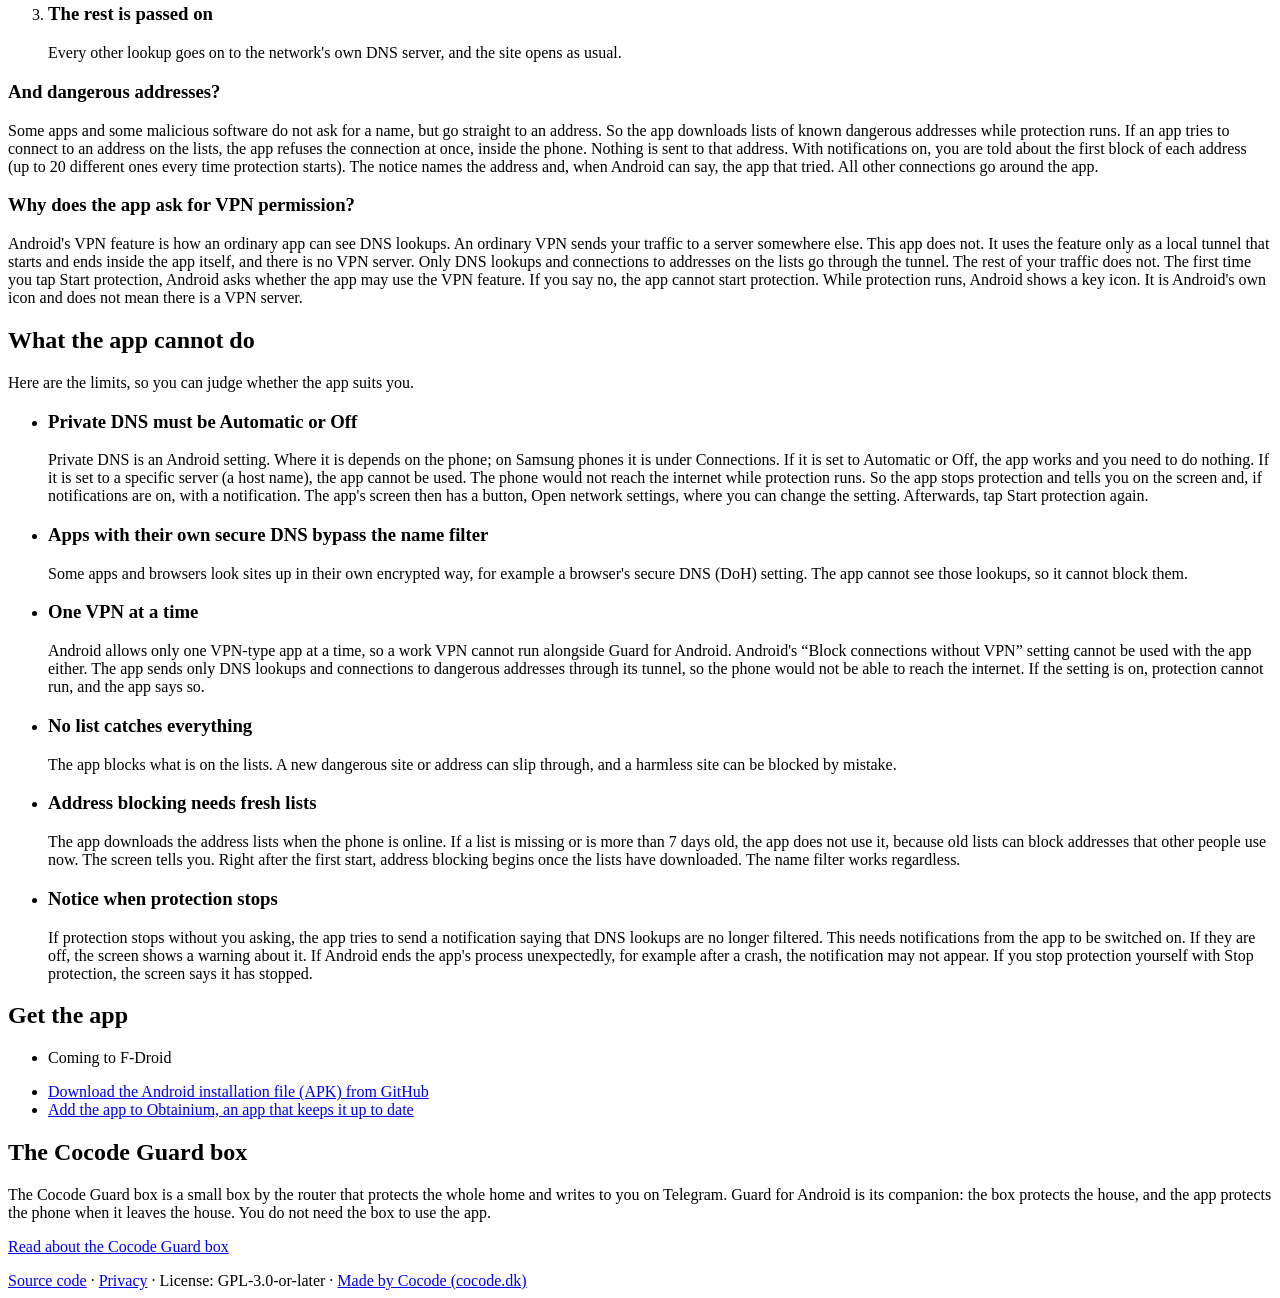
==== commit 6b359ffa: "chore: re-render the shared blocks with the updated cocode-apps labels The install labels are now "D" ====
--- a/website/en/index.html
+++ b/website/en/index.html
@@ -165,8 +165,8 @@
     <!-- cocode-apps:install:start -->
 <ul class="install" role="list">
   <li><p class="fdroid-soon">Coming to F-Droid</p></li>
-  <li><a href="https://github.com/cocodedk/guard-android/releases/latest/download/GuardAndroid.apk">Download the APK from GitHub</a></li>
-  <li><a href="https://apps.obtainium.imranr.dev/redirect?r=obtainium://add/https://github.com/cocodedk/guard-android">Auto-update the GitHub APK with Obtainium</a></li>
+  <li><a href="https://github.com/cocodedk/guard-android/releases/latest/download/GuardAndroid.apk">Download the Android installation file (APK) from GitHub</a></li>
+  <li><a href="https://apps.obtainium.imranr.dev/redirect?r=obtainium://add/https://github.com/cocodedk/guard-android">Add the app to Obtainium, an app that keeps it up to date</a></li>
 </ul>
 <!-- cocode-apps:install:end -->
   </div>
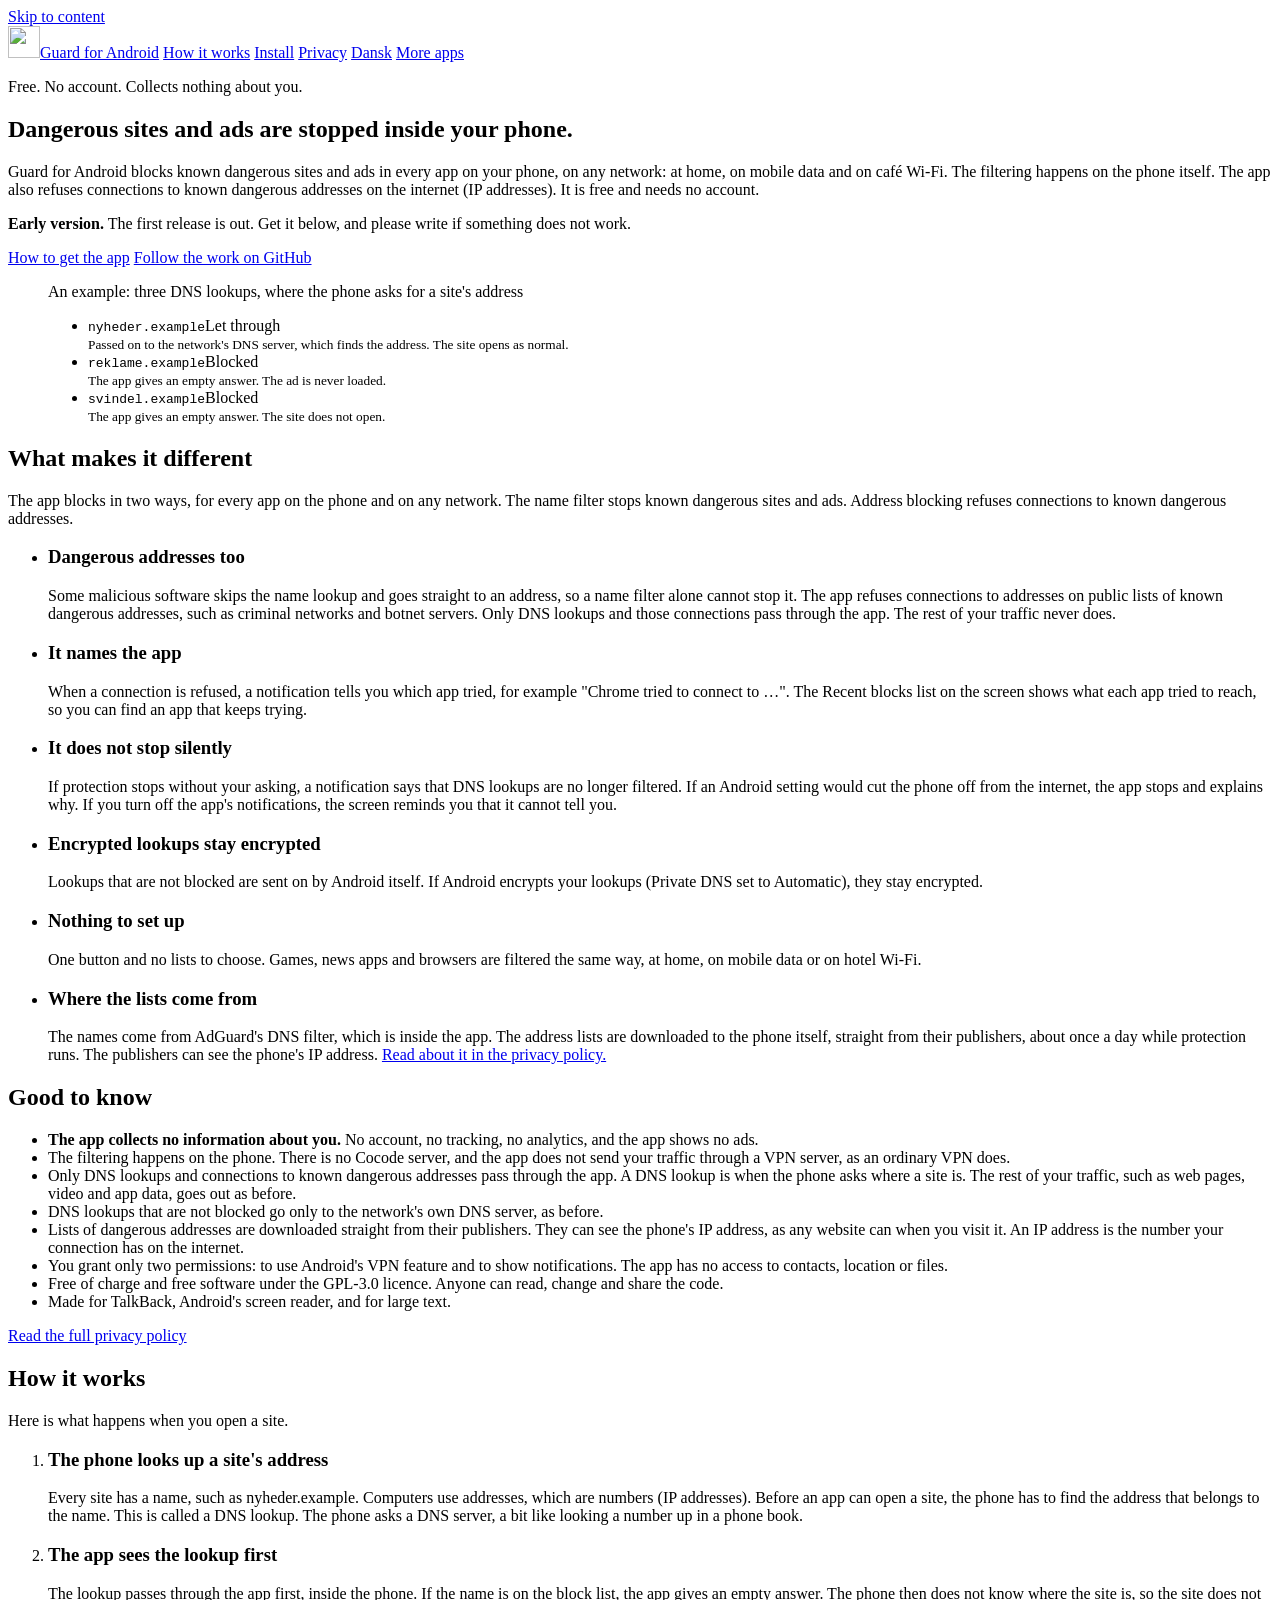
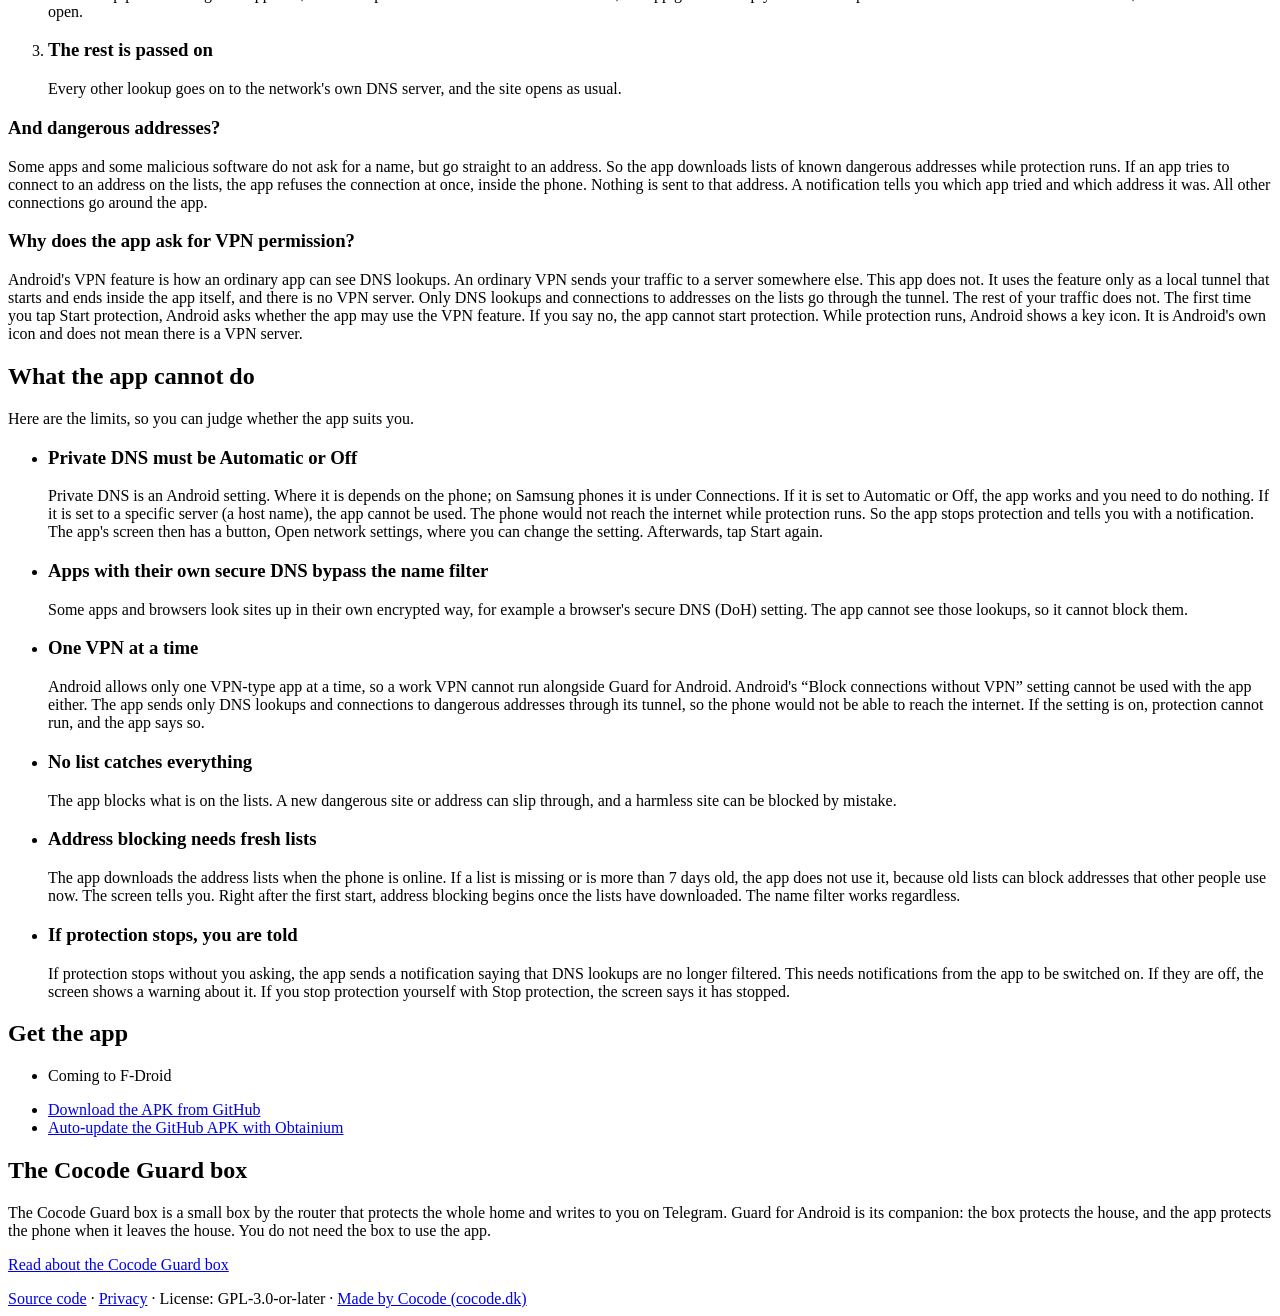
==== commit 5c19dcd0: "docs: lead with what sets Guard apart, and release 0.1.1 for F-Droid The store listing, README and w" ====
--- a/website/en/index.html
+++ b/website/en/index.html
@@ -91,7 +91,22 @@
   </div>
 </section>
 
-<section class="day" id="privacy-short" aria-labelledby="h-privacy">
+<section class="day" id="what" aria-labelledby="h-what">
+  <div class="wrap">
+    <h2 id="h-what">What makes it different</h2>
+    <p class="intro">The app blocks in two ways, for every app on the phone and on any network. The name filter stops known dangerous sites and ads. Address blocking refuses connections to known dangerous addresses.</p>
+    <ul class="cards" role="list">
+      <li><h3>Dangerous addresses too</h3><p>Some malicious software skips the name lookup and goes straight to an address, so a name filter alone cannot stop it. The app refuses connections to addresses on public lists of known dangerous addresses, such as criminal networks and botnet servers. Only DNS lookups and those connections pass through the app. The rest of your traffic never does.</p></li>
+      <li><h3>It names the app</h3><p>When a connection is refused, a notification tells you which app tried, for example "Chrome tried to connect to …". The Recent blocks list on the screen shows what each app tried to reach, so you can find an app that keeps trying.</p></li>
+      <li><h3>It does not stop silently</h3><p>If protection stops without your asking, a notification says that DNS lookups are no longer filtered. If an Android setting would cut the phone off from the internet, the app stops and explains why. If you turn off the app's notifications, the screen reminds you that it cannot tell you.</p></li>
+      <li><h3>Encrypted lookups stay encrypted</h3><p>Lookups that are not blocked are sent on by Android itself. If Android encrypts your lookups (Private DNS set to Automatic), they stay encrypted.</p></li>
+      <li><h3>Nothing to set up</h3><p>One button and no lists to choose. Games, news apps and browsers are filtered the same way, at home, on mobile data or on hotel Wi-Fi.</p></li>
+      <li><h3>Where the lists come from</h3><p>The names come from AdGuard's DNS filter, which is inside the app. The address lists are downloaded to the phone itself, straight from their publishers, about once a day while protection runs. The publishers can see the phone's IP address. <a href="/en/privacy/">Read about it in the privacy policy.</a></p></li>
+    </ul>
+  </div>
+</section>
+
+<section class="day mist" id="privacy-short" aria-labelledby="h-privacy">
   <div class="wrap">
     <h2 id="h-privacy">Good to know</h2>
     <ul class="checks" role="list">
@@ -100,26 +115,11 @@
       <li>Only DNS lookups and connections to known dangerous addresses pass through the app. A DNS lookup is when the phone asks where a site is. The rest of your traffic, such as web pages, video and app data, goes out as before.</li>
       <li>DNS lookups that are not blocked go only to the network's own DNS server, as before.</li>
       <li>Lists of dangerous addresses are downloaded straight from their publishers. They can see the phone's IP address, as any website can when you visit it. An IP address is the number your connection has on the internet.</li>
-      <li>You grant only permission to use Android's VPN feature and, on Android 13 or later, to show notifications. The app has no access to contacts, location or files.</li>
+      <li>You grant only two permissions: to use Android's VPN feature and to show notifications. The app has no access to contacts, location or files.</li>
       <li>Free of charge and free software under the GPL-3.0 licence. Anyone can read, change and share the code.</li>
       <li>Made for TalkBack, Android's screen reader, and for large text.</li>
     </ul>
     <p class="after"><a href="/en/privacy/">Read the full privacy policy</a></p>
-  </div>
-</section>
-
-<section class="day mist" id="what" aria-labelledby="h-what">
-  <div class="wrap">
-    <h2 id="h-what">What it does</h2>
-    <p class="intro">The app blocks in two ways, for every app on the phone. The name filter stops known dangerous sites and ads. Address blocking refuses connections to known dangerous addresses.</p>
-    <ul class="cards" role="list">
-      <li><h3>Every app</h3><p>Apps that use the phone's normal DNS lookups are filtered without individual setup, whether they are games, news apps or browsers. Apps with their own DNS <a href="#limits">can bypass the name filter</a>.</p></li>
-      <li><h3>Any network</h3><p>At home, on mobile data or on hotel Wi-Fi. The protection travels with the phone.</p></li>
-      <li><h3>Dangerous addresses</h3><p>Some apps and some malicious software go straight to an address without looking up a name, so the name filter cannot stop them. The app refuses connections to addresses on public lists of known dangerous addresses. With notifications on, you are told about the first block of each of up to 20 different addresses every time protection starts. The app's name is shown when Android can say which app it was.</p></li>
-      <li><h3>Free, with no account</h3><p>No payment and no login. The code is open under the GPL-3.0, so anyone can read it.</p></li>
-      <li><h3>A name list from AdGuard</h3><p>The names come from AdGuard's DNS filter, a list of sites to block. The list is inside the app. The app does not download it.</p></li>
-      <li><h3>Public address lists</h3><p>The addresses come from public lists of known dangerous addresses. The app downloads them to the phone itself, straight from the publishers, about once a day while protection runs. The publishers can see the phone's IP address. <a href="/en/privacy/">Read about it in the privacy policy.</a></p></li>
-    </ul>
   </div>
 </section>
 
@@ -134,7 +134,7 @@
     </ol>
     <div class="why">
       <h3>And dangerous addresses?</h3>
-      <p>Some apps and some malicious software do not ask for a name, but go straight to an address. So the app downloads lists of known dangerous addresses while protection runs. If an app tries to connect to an address on the lists, the app refuses the connection at once, inside the phone. Nothing is sent to that address. With notifications on, you are told about the first block of each address (up to 20 different ones every time protection starts). The notice names the address and, when Android can say, the app that tried. All other connections go around the app.</p>
+      <p>Some apps and some malicious software do not ask for a name, but go straight to an address. So the app downloads lists of known dangerous addresses while protection runs. If an app tries to connect to an address on the lists, the app refuses the connection at once, inside the phone. Nothing is sent to that address. A notification tells you which app tried and which address it was. All other connections go around the app.</p>
     </div>
     <div class="why">
       <h3>Why does the app ask for VPN permission?</h3>
@@ -149,12 +149,12 @@
     <h2 id="h-limits">What the app cannot do</h2>
     <p class="intro">Here are the limits, so you can judge whether the app suits you.</p>
     <ul class="cards" role="list">
-      <li><h3>Private DNS must be Automatic or Off</h3><p>Private DNS is an Android setting. Where it is depends on the phone; on Samsung phones it is under Connections. If it is set to Automatic or Off, the app works and you need to do nothing. If it is set to a specific server (a host name), the app cannot be used. The phone would not reach the internet while protection runs. So the app stops protection and tells you on the screen and, if notifications are on, with a notification. The app's screen then has a button, Open network settings, where you can change the setting. Afterwards, tap Start protection again.</p></li>
+      <li><h3>Private DNS must be Automatic or Off</h3><p>Private DNS is an Android setting. Where it is depends on the phone; on Samsung phones it is under Connections. If it is set to Automatic or Off, the app works and you need to do nothing. If it is set to a specific server (a host name), the app cannot be used. The phone would not reach the internet while protection runs. So the app stops protection and tells you with a notification. The app's screen then has a button, Open network settings, where you can change the setting. Afterwards, tap Start again.</p></li>
       <li><h3>Apps with their own secure DNS bypass the name filter</h3><p>Some apps and browsers look sites up in their own encrypted way, for example a browser's secure DNS (DoH) setting. The app cannot see those lookups, so it cannot block them.</p></li>
       <li><h3>One VPN at a time</h3><p>Android allows only one VPN-type app at a time, so a work VPN cannot run alongside Guard for Android. Android's “Block connections without VPN” setting cannot be used with the app either. The app sends only DNS lookups and connections to dangerous addresses through its tunnel, so the phone would not be able to reach the internet. If the setting is on, protection cannot run, and the app says so.</p></li>
       <li><h3>No list catches everything</h3><p>The app blocks what is on the lists. A new dangerous site or address can slip through, and a harmless site can be blocked by mistake.</p></li>
       <li><h3>Address blocking needs fresh lists</h3><p>The app downloads the address lists when the phone is online. If a list is missing or is more than 7 days old, the app does not use it, because old lists can block addresses that other people use now. The screen tells you. Right after the first start, address blocking begins once the lists have downloaded. The name filter works regardless.</p></li>
-      <li><h3>Notice when protection stops</h3><p>If protection stops without you asking, the app tries to send a notification saying that DNS lookups are no longer filtered. This needs notifications from the app to be switched on. If they are off, the screen shows a warning about it. If Android ends the app's process unexpectedly, for example after a crash, the notification may not appear. If you stop protection yourself with Stop protection, the screen says it has stopped.</p></li>
+      <li><h3>If protection stops, you are told</h3><p>If protection stops without you asking, the app sends a notification saying that DNS lookups are no longer filtered. This needs notifications from the app to be switched on. If they are off, the screen shows a warning about it. If you stop protection yourself with Stop protection, the screen says it has stopped.</p></li>
     </ul>
   </div>
 </section>
@@ -165,8 +165,8 @@
     <!-- cocode-apps:install:start -->
 <ul class="install" role="list">
   <li><p class="fdroid-soon">Coming to F-Droid</p></li>
-  <li><a href="https://github.com/cocodedk/guard-android/releases/latest/download/GuardAndroid.apk">Download the Android installation file (APK) from GitHub</a></li>
-  <li><a href="https://apps.obtainium.imranr.dev/redirect?r=obtainium://add/https://github.com/cocodedk/guard-android">Add the app to Obtainium, an app that keeps it up to date</a></li>
+  <li><a href="https://github.com/cocodedk/guard-android/releases/latest/download/GuardAndroid.apk">Download the APK from GitHub</a></li>
+  <li><a href="https://apps.obtainium.imranr.dev/redirect?r=obtainium://add/https://github.com/cocodedk/guard-android">Auto-update the GitHub APK with Obtainium</a></li>
 </ul>
 <!-- cocode-apps:install:end -->
   </div>
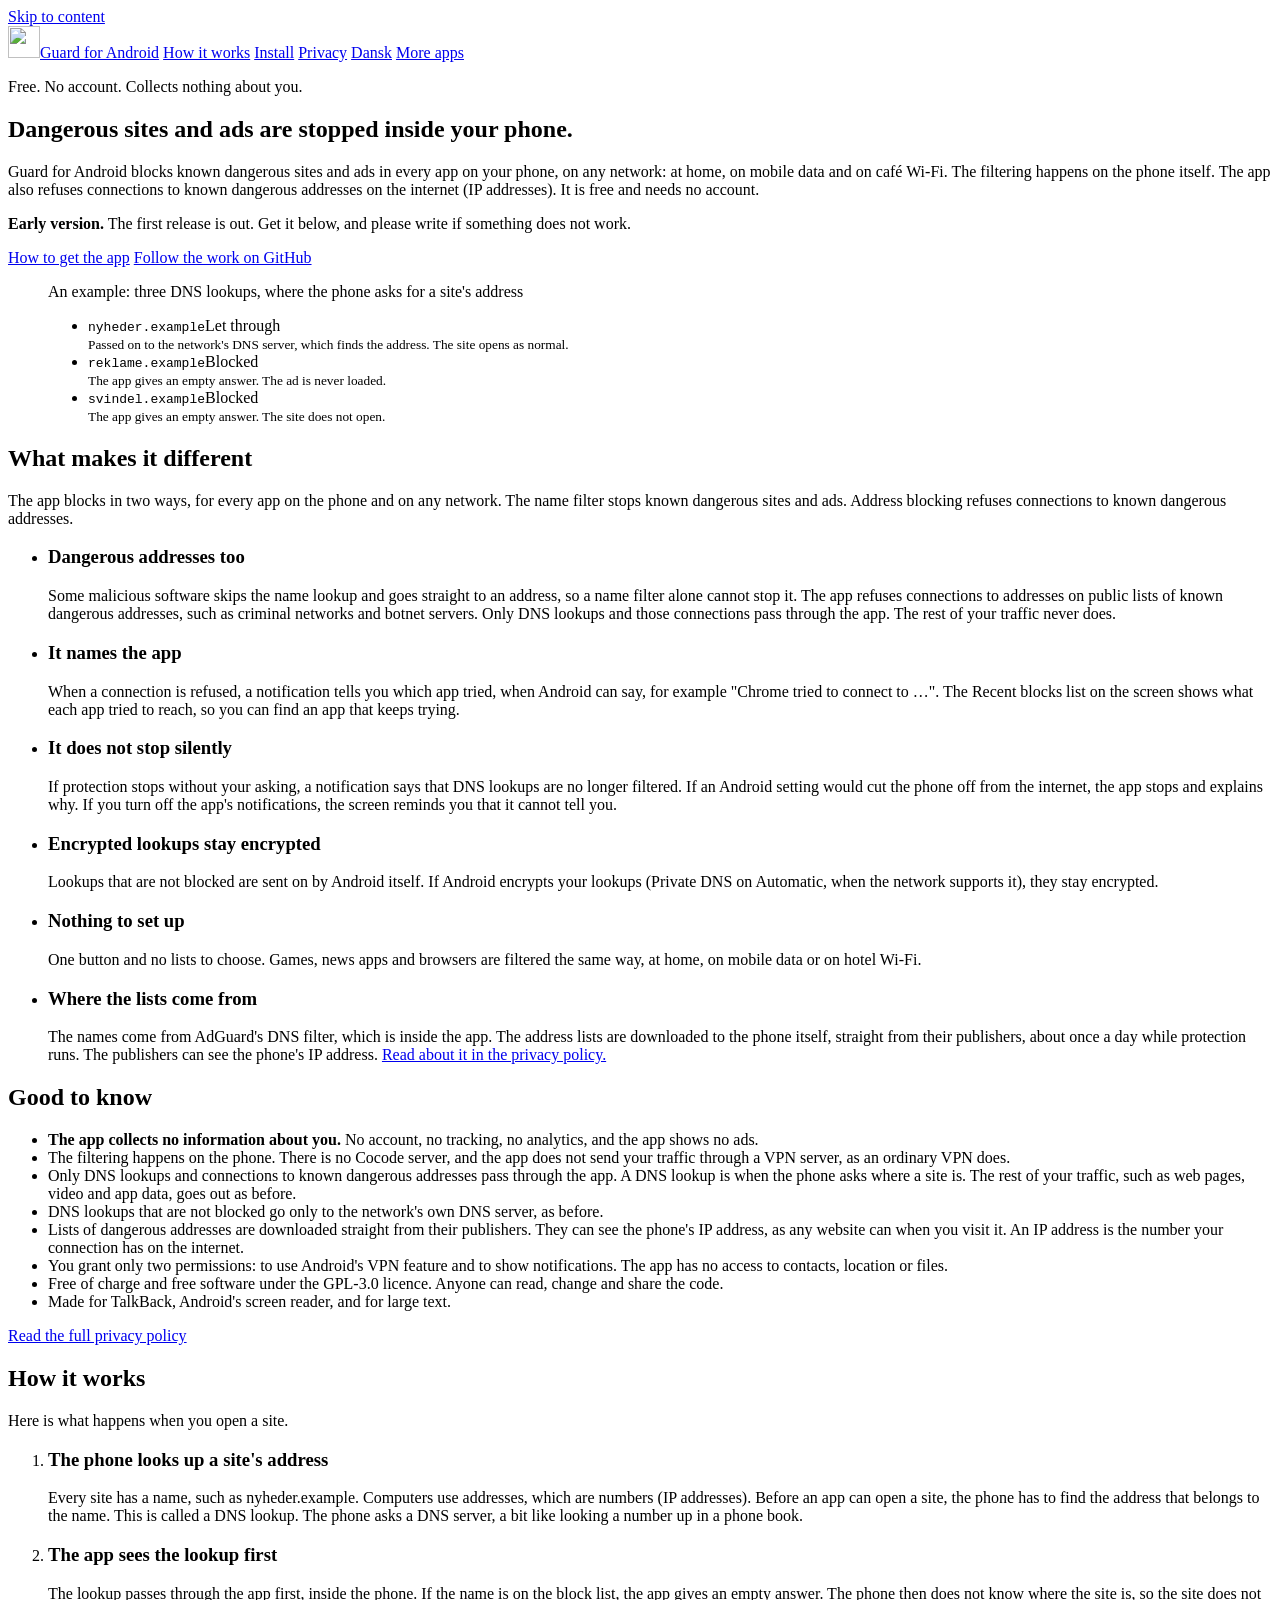
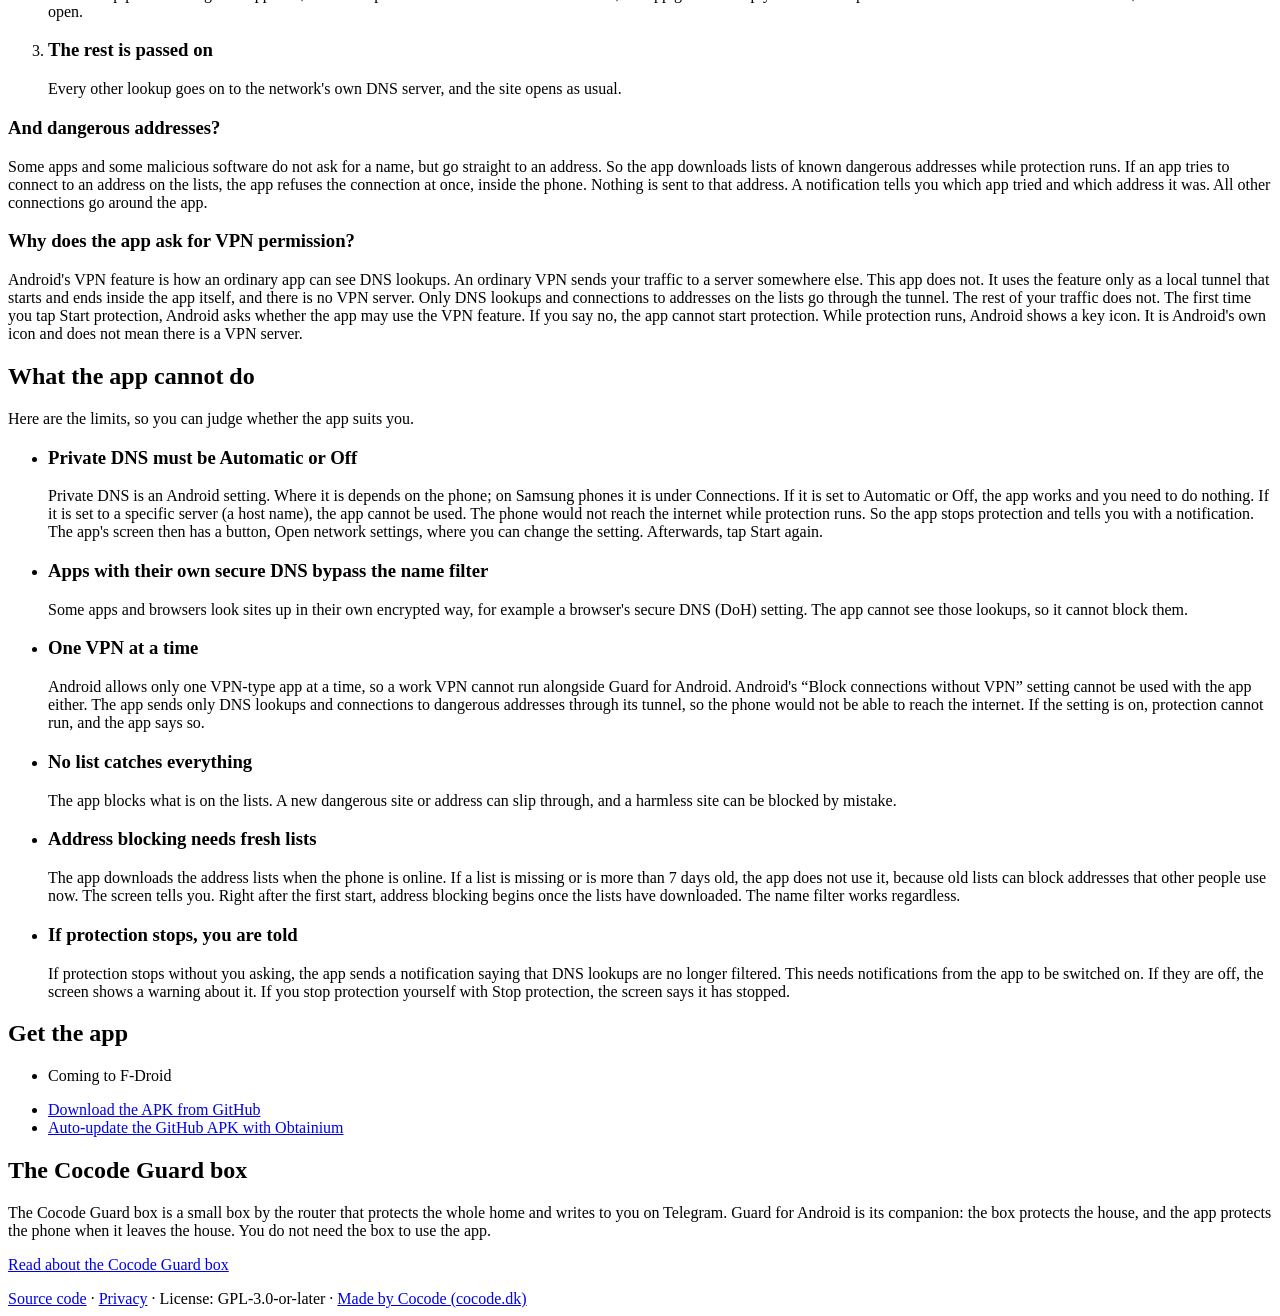
==== commit c2758f57: "docs: Automatic Private DNS encrypts only when the network supports it; the app is named when Androi" ====
--- a/website/en/index.html
+++ b/website/en/index.html
@@ -97,9 +97,9 @@
     <p class="intro">The app blocks in two ways, for every app on the phone and on any network. The name filter stops known dangerous sites and ads. Address blocking refuses connections to known dangerous addresses.</p>
     <ul class="cards" role="list">
       <li><h3>Dangerous addresses too</h3><p>Some malicious software skips the name lookup and goes straight to an address, so a name filter alone cannot stop it. The app refuses connections to addresses on public lists of known dangerous addresses, such as criminal networks and botnet servers. Only DNS lookups and those connections pass through the app. The rest of your traffic never does.</p></li>
-      <li><h3>It names the app</h3><p>When a connection is refused, a notification tells you which app tried, for example "Chrome tried to connect to …". The Recent blocks list on the screen shows what each app tried to reach, so you can find an app that keeps trying.</p></li>
+      <li><h3>It names the app</h3><p>When a connection is refused, a notification tells you which app tried, when Android can say, for example "Chrome tried to connect to …". The Recent blocks list on the screen shows what each app tried to reach, so you can find an app that keeps trying.</p></li>
       <li><h3>It does not stop silently</h3><p>If protection stops without your asking, a notification says that DNS lookups are no longer filtered. If an Android setting would cut the phone off from the internet, the app stops and explains why. If you turn off the app's notifications, the screen reminds you that it cannot tell you.</p></li>
-      <li><h3>Encrypted lookups stay encrypted</h3><p>Lookups that are not blocked are sent on by Android itself. If Android encrypts your lookups (Private DNS set to Automatic), they stay encrypted.</p></li>
+      <li><h3>Encrypted lookups stay encrypted</h3><p>Lookups that are not blocked are sent on by Android itself. If Android encrypts your lookups (Private DNS on Automatic, when the network supports it), they stay encrypted.</p></li>
       <li><h3>Nothing to set up</h3><p>One button and no lists to choose. Games, news apps and browsers are filtered the same way, at home, on mobile data or on hotel Wi-Fi.</p></li>
       <li><h3>Where the lists come from</h3><p>The names come from AdGuard's DNS filter, which is inside the app. The address lists are downloaded to the phone itself, straight from their publishers, about once a day while protection runs. The publishers can see the phone's IP address. <a href="/en/privacy/">Read about it in the privacy policy.</a></p></li>
     </ul>
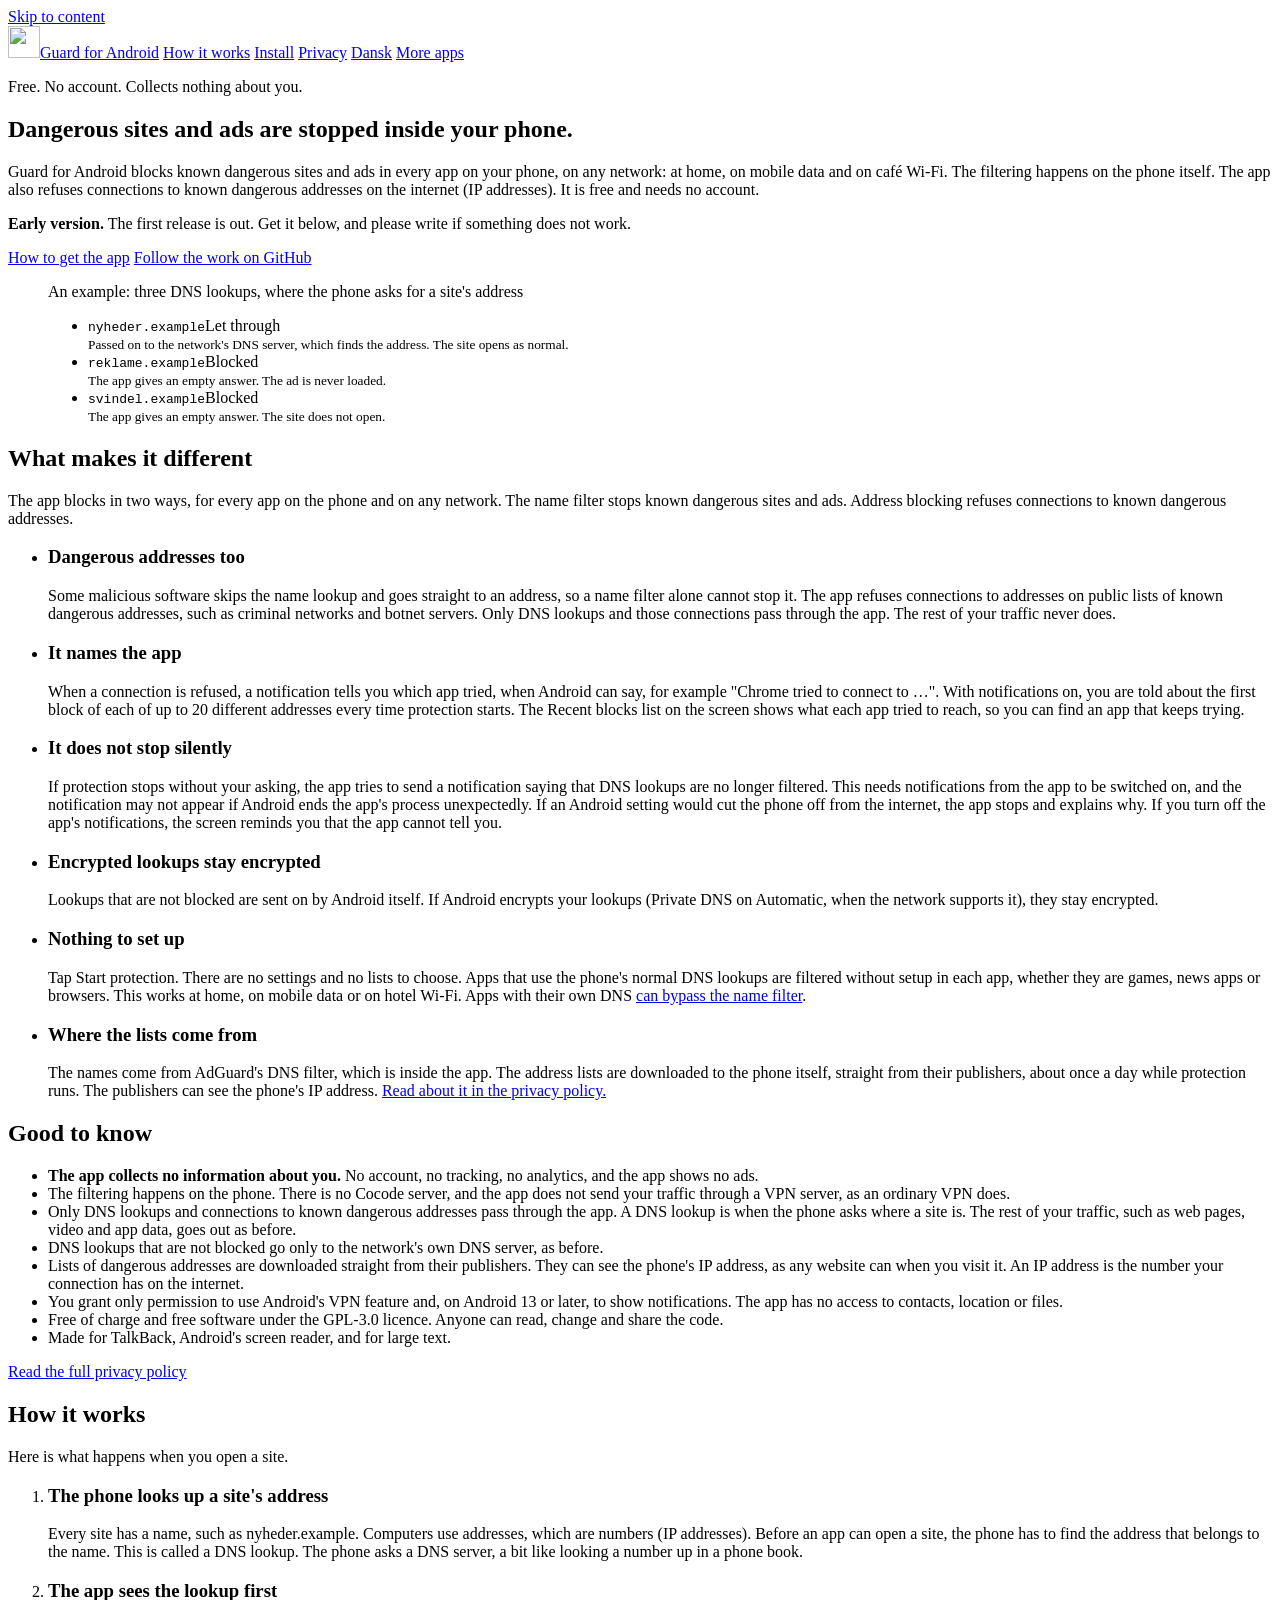
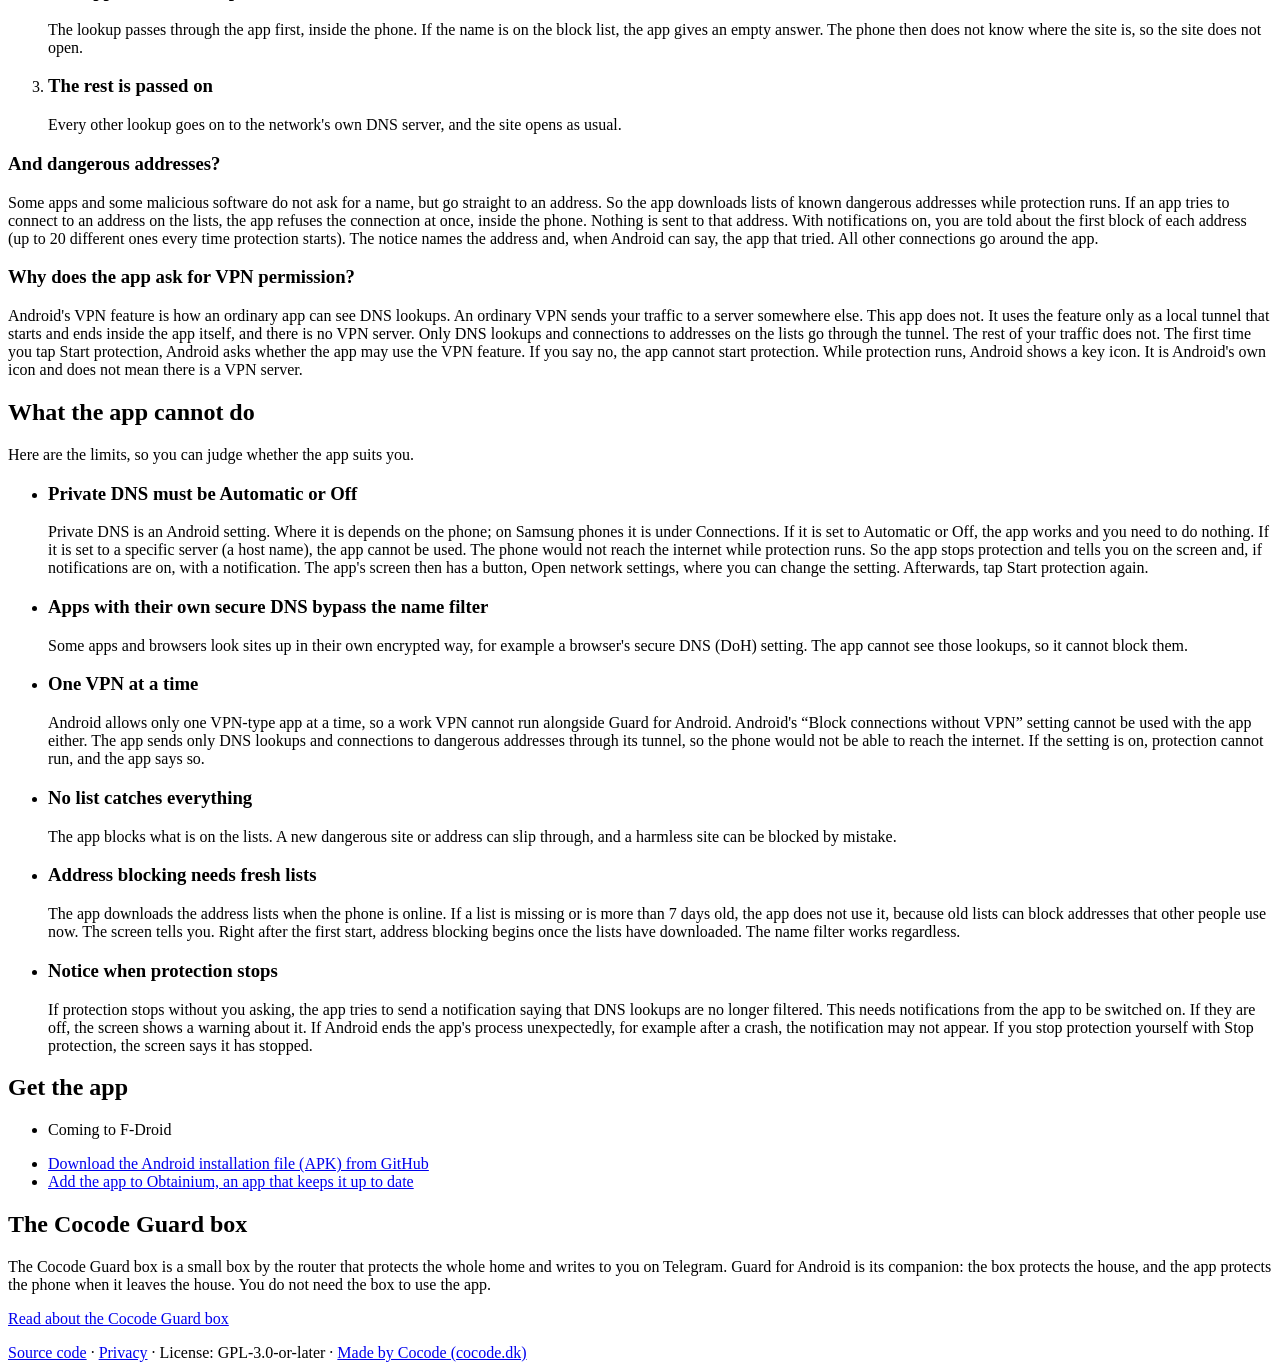
==== commit ab761461: "chore: merge main (#29) into the text corrections, keeping #29's framing and the corrected facts Kee" ====
--- a/website/en/index.html
+++ b/website/en/index.html
@@ -97,10 +97,10 @@
     <p class="intro">The app blocks in two ways, for every app on the phone and on any network. The name filter stops known dangerous sites and ads. Address blocking refuses connections to known dangerous addresses.</p>
     <ul class="cards" role="list">
       <li><h3>Dangerous addresses too</h3><p>Some malicious software skips the name lookup and goes straight to an address, so a name filter alone cannot stop it. The app refuses connections to addresses on public lists of known dangerous addresses, such as criminal networks and botnet servers. Only DNS lookups and those connections pass through the app. The rest of your traffic never does.</p></li>
-      <li><h3>It names the app</h3><p>When a connection is refused, a notification tells you which app tried, when Android can say, for example "Chrome tried to connect to …". The Recent blocks list on the screen shows what each app tried to reach, so you can find an app that keeps trying.</p></li>
-      <li><h3>It does not stop silently</h3><p>If protection stops without your asking, a notification says that DNS lookups are no longer filtered. If an Android setting would cut the phone off from the internet, the app stops and explains why. If you turn off the app's notifications, the screen reminds you that it cannot tell you.</p></li>
+      <li><h3>It names the app</h3><p>When a connection is refused, a notification tells you which app tried, when Android can say, for example "Chrome tried to connect to …". With notifications on, you are told about the first block of each of up to 20 different addresses every time protection starts. The Recent blocks list on the screen shows what each app tried to reach, so you can find an app that keeps trying.</p></li>
+      <li><h3>It does not stop silently</h3><p>If protection stops without your asking, the app tries to send a notification saying that DNS lookups are no longer filtered. This needs notifications from the app to be switched on, and the notification may not appear if Android ends the app's process unexpectedly. If an Android setting would cut the phone off from the internet, the app stops and explains why. If you turn off the app's notifications, the screen reminds you that the app cannot tell you.</p></li>
       <li><h3>Encrypted lookups stay encrypted</h3><p>Lookups that are not blocked are sent on by Android itself. If Android encrypts your lookups (Private DNS on Automatic, when the network supports it), they stay encrypted.</p></li>
-      <li><h3>Nothing to set up</h3><p>One button and no lists to choose. Games, news apps and browsers are filtered the same way, at home, on mobile data or on hotel Wi-Fi.</p></li>
+      <li><h3>Nothing to set up</h3><p>Tap Start protection. There are no settings and no lists to choose. Apps that use the phone's normal DNS lookups are filtered without setup in each app, whether they are games, news apps or browsers. This works at home, on mobile data or on hotel Wi-Fi. Apps with their own DNS <a href="#limits">can bypass the name filter</a>.</p></li>
       <li><h3>Where the lists come from</h3><p>The names come from AdGuard's DNS filter, which is inside the app. The address lists are downloaded to the phone itself, straight from their publishers, about once a day while protection runs. The publishers can see the phone's IP address. <a href="/en/privacy/">Read about it in the privacy policy.</a></p></li>
     </ul>
   </div>
@@ -115,7 +115,7 @@
       <li>Only DNS lookups and connections to known dangerous addresses pass through the app. A DNS lookup is when the phone asks where a site is. The rest of your traffic, such as web pages, video and app data, goes out as before.</li>
       <li>DNS lookups that are not blocked go only to the network's own DNS server, as before.</li>
       <li>Lists of dangerous addresses are downloaded straight from their publishers. They can see the phone's IP address, as any website can when you visit it. An IP address is the number your connection has on the internet.</li>
-      <li>You grant only two permissions: to use Android's VPN feature and to show notifications. The app has no access to contacts, location or files.</li>
+      <li>You grant only permission to use Android's VPN feature and, on Android 13 or later, to show notifications. The app has no access to contacts, location or files.</li>
       <li>Free of charge and free software under the GPL-3.0 licence. Anyone can read, change and share the code.</li>
       <li>Made for TalkBack, Android's screen reader, and for large text.</li>
     </ul>
@@ -134,7 +134,7 @@
     </ol>
     <div class="why">
       <h3>And dangerous addresses?</h3>
-      <p>Some apps and some malicious software do not ask for a name, but go straight to an address. So the app downloads lists of known dangerous addresses while protection runs. If an app tries to connect to an address on the lists, the app refuses the connection at once, inside the phone. Nothing is sent to that address. A notification tells you which app tried and which address it was. All other connections go around the app.</p>
+      <p>Some apps and some malicious software do not ask for a name, but go straight to an address. So the app downloads lists of known dangerous addresses while protection runs. If an app tries to connect to an address on the lists, the app refuses the connection at once, inside the phone. Nothing is sent to that address. With notifications on, you are told about the first block of each address (up to 20 different ones every time protection starts). The notice names the address and, when Android can say, the app that tried. All other connections go around the app.</p>
     </div>
     <div class="why">
       <h3>Why does the app ask for VPN permission?</h3>
@@ -149,12 +149,12 @@
     <h2 id="h-limits">What the app cannot do</h2>
     <p class="intro">Here are the limits, so you can judge whether the app suits you.</p>
     <ul class="cards" role="list">
-      <li><h3>Private DNS must be Automatic or Off</h3><p>Private DNS is an Android setting. Where it is depends on the phone; on Samsung phones it is under Connections. If it is set to Automatic or Off, the app works and you need to do nothing. If it is set to a specific server (a host name), the app cannot be used. The phone would not reach the internet while protection runs. So the app stops protection and tells you with a notification. The app's screen then has a button, Open network settings, where you can change the setting. Afterwards, tap Start again.</p></li>
+      <li><h3>Private DNS must be Automatic or Off</h3><p>Private DNS is an Android setting. Where it is depends on the phone; on Samsung phones it is under Connections. If it is set to Automatic or Off, the app works and you need to do nothing. If it is set to a specific server (a host name), the app cannot be used. The phone would not reach the internet while protection runs. So the app stops protection and tells you on the screen and, if notifications are on, with a notification. The app's screen then has a button, Open network settings, where you can change the setting. Afterwards, tap Start protection again.</p></li>
       <li><h3>Apps with their own secure DNS bypass the name filter</h3><p>Some apps and browsers look sites up in their own encrypted way, for example a browser's secure DNS (DoH) setting. The app cannot see those lookups, so it cannot block them.</p></li>
       <li><h3>One VPN at a time</h3><p>Android allows only one VPN-type app at a time, so a work VPN cannot run alongside Guard for Android. Android's “Block connections without VPN” setting cannot be used with the app either. The app sends only DNS lookups and connections to dangerous addresses through its tunnel, so the phone would not be able to reach the internet. If the setting is on, protection cannot run, and the app says so.</p></li>
       <li><h3>No list catches everything</h3><p>The app blocks what is on the lists. A new dangerous site or address can slip through, and a harmless site can be blocked by mistake.</p></li>
       <li><h3>Address blocking needs fresh lists</h3><p>The app downloads the address lists when the phone is online. If a list is missing or is more than 7 days old, the app does not use it, because old lists can block addresses that other people use now. The screen tells you. Right after the first start, address blocking begins once the lists have downloaded. The name filter works regardless.</p></li>
-      <li><h3>If protection stops, you are told</h3><p>If protection stops without you asking, the app sends a notification saying that DNS lookups are no longer filtered. This needs notifications from the app to be switched on. If they are off, the screen shows a warning about it. If you stop protection yourself with Stop protection, the screen says it has stopped.</p></li>
+      <li><h3>Notice when protection stops</h3><p>If protection stops without you asking, the app tries to send a notification saying that DNS lookups are no longer filtered. This needs notifications from the app to be switched on. If they are off, the screen shows a warning about it. If Android ends the app's process unexpectedly, for example after a crash, the notification may not appear. If you stop protection yourself with Stop protection, the screen says it has stopped.</p></li>
     </ul>
   </div>
 </section>
@@ -165,8 +165,8 @@
     <!-- cocode-apps:install:start -->
 <ul class="install" role="list">
   <li><p class="fdroid-soon">Coming to F-Droid</p></li>
-  <li><a href="https://github.com/cocodedk/guard-android/releases/latest/download/GuardAndroid.apk">Download the APK from GitHub</a></li>
-  <li><a href="https://apps.obtainium.imranr.dev/redirect?r=obtainium://add/https://github.com/cocodedk/guard-android">Auto-update the GitHub APK with Obtainium</a></li>
+  <li><a href="https://github.com/cocodedk/guard-android/releases/latest/download/GuardAndroid.apk">Download the Android installation file (APK) from GitHub</a></li>
+  <li><a href="https://apps.obtainium.imranr.dev/redirect?r=obtainium://add/https://github.com/cocodedk/guard-android">Add the app to Obtainium, an app that keeps it up to date</a></li>
 </ul>
 <!-- cocode-apps:install:end -->
   </div>
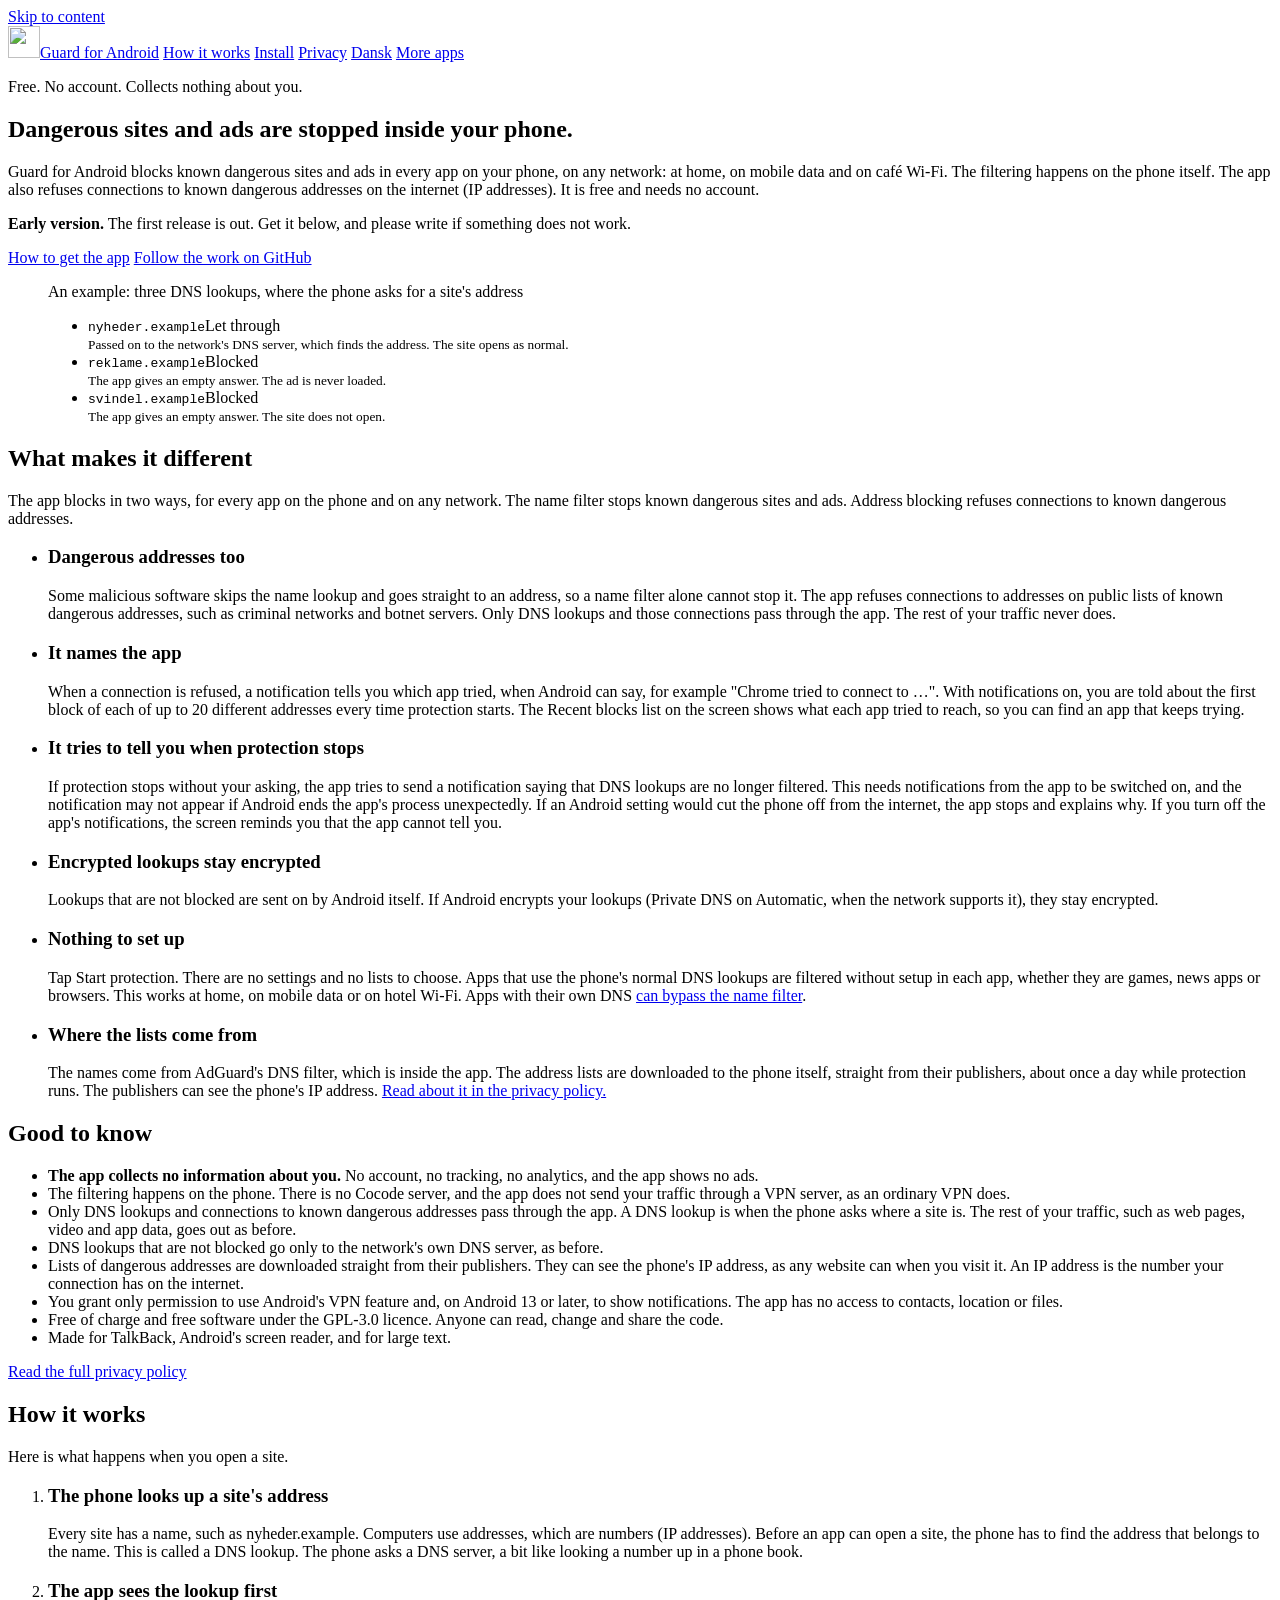
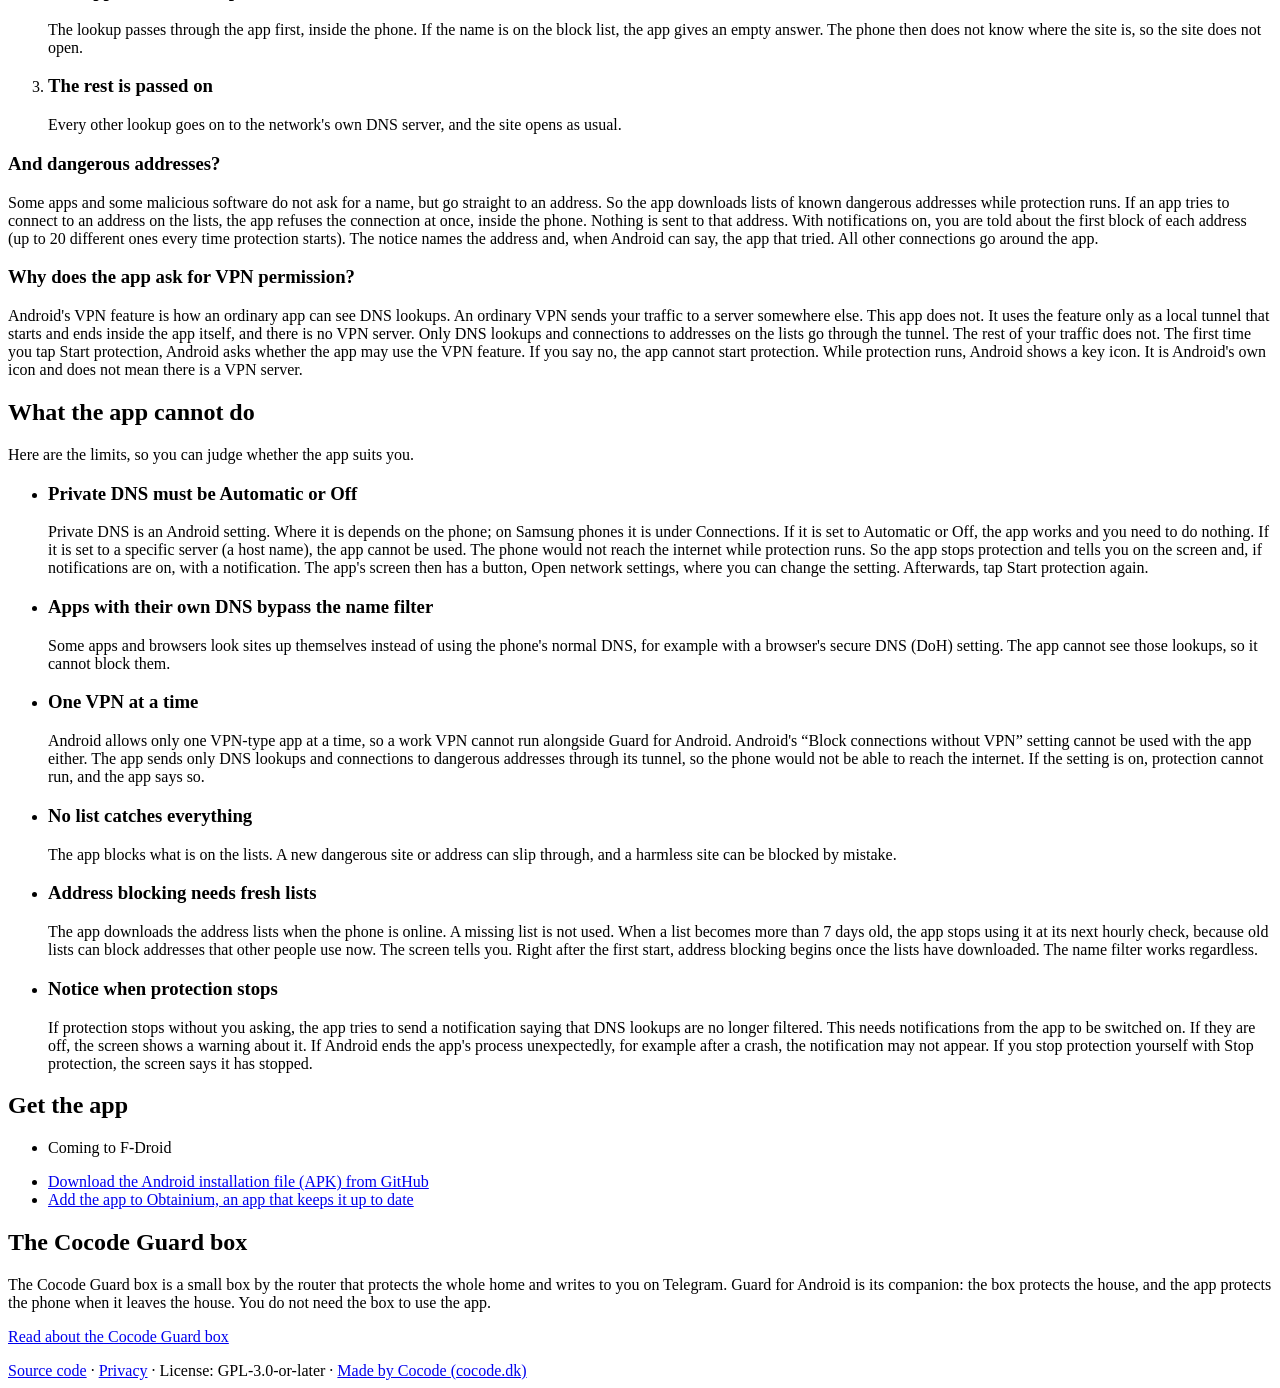
==== commit 97dc4260: "fix: qualify the stop notice, the 7-day cutoff and the DNS bypass; drop the "settings" reference - S" ====
--- a/website/en/index.html
+++ b/website/en/index.html
@@ -98,7 +98,7 @@
     <ul class="cards" role="list">
       <li><h3>Dangerous addresses too</h3><p>Some malicious software skips the name lookup and goes straight to an address, so a name filter alone cannot stop it. The app refuses connections to addresses on public lists of known dangerous addresses, such as criminal networks and botnet servers. Only DNS lookups and those connections pass through the app. The rest of your traffic never does.</p></li>
       <li><h3>It names the app</h3><p>When a connection is refused, a notification tells you which app tried, when Android can say, for example "Chrome tried to connect to …". With notifications on, you are told about the first block of each of up to 20 different addresses every time protection starts. The Recent blocks list on the screen shows what each app tried to reach, so you can find an app that keeps trying.</p></li>
-      <li><h3>It does not stop silently</h3><p>If protection stops without your asking, the app tries to send a notification saying that DNS lookups are no longer filtered. This needs notifications from the app to be switched on, and the notification may not appear if Android ends the app's process unexpectedly. If an Android setting would cut the phone off from the internet, the app stops and explains why. If you turn off the app's notifications, the screen reminds you that the app cannot tell you.</p></li>
+      <li><h3>It tries to tell you when protection stops</h3><p>If protection stops without your asking, the app tries to send a notification saying that DNS lookups are no longer filtered. This needs notifications from the app to be switched on, and the notification may not appear if Android ends the app's process unexpectedly. If an Android setting would cut the phone off from the internet, the app stops and explains why. If you turn off the app's notifications, the screen reminds you that the app cannot tell you.</p></li>
       <li><h3>Encrypted lookups stay encrypted</h3><p>Lookups that are not blocked are sent on by Android itself. If Android encrypts your lookups (Private DNS on Automatic, when the network supports it), they stay encrypted.</p></li>
       <li><h3>Nothing to set up</h3><p>Tap Start protection. There are no settings and no lists to choose. Apps that use the phone's normal DNS lookups are filtered without setup in each app, whether they are games, news apps or browsers. This works at home, on mobile data or on hotel Wi-Fi. Apps with their own DNS <a href="#limits">can bypass the name filter</a>.</p></li>
       <li><h3>Where the lists come from</h3><p>The names come from AdGuard's DNS filter, which is inside the app. The address lists are downloaded to the phone itself, straight from their publishers, about once a day while protection runs. The publishers can see the phone's IP address. <a href="/en/privacy/">Read about it in the privacy policy.</a></p></li>
@@ -150,10 +150,10 @@
     <p class="intro">Here are the limits, so you can judge whether the app suits you.</p>
     <ul class="cards" role="list">
       <li><h3>Private DNS must be Automatic or Off</h3><p>Private DNS is an Android setting. Where it is depends on the phone; on Samsung phones it is under Connections. If it is set to Automatic or Off, the app works and you need to do nothing. If it is set to a specific server (a host name), the app cannot be used. The phone would not reach the internet while protection runs. So the app stops protection and tells you on the screen and, if notifications are on, with a notification. The app's screen then has a button, Open network settings, where you can change the setting. Afterwards, tap Start protection again.</p></li>
-      <li><h3>Apps with their own secure DNS bypass the name filter</h3><p>Some apps and browsers look sites up in their own encrypted way, for example a browser's secure DNS (DoH) setting. The app cannot see those lookups, so it cannot block them.</p></li>
+      <li><h3>Apps with their own DNS bypass the name filter</h3><p>Some apps and browsers look sites up themselves instead of using the phone's normal DNS, for example with a browser's secure DNS (DoH) setting. The app cannot see those lookups, so it cannot block them.</p></li>
       <li><h3>One VPN at a time</h3><p>Android allows only one VPN-type app at a time, so a work VPN cannot run alongside Guard for Android. Android's “Block connections without VPN” setting cannot be used with the app either. The app sends only DNS lookups and connections to dangerous addresses through its tunnel, so the phone would not be able to reach the internet. If the setting is on, protection cannot run, and the app says so.</p></li>
       <li><h3>No list catches everything</h3><p>The app blocks what is on the lists. A new dangerous site or address can slip through, and a harmless site can be blocked by mistake.</p></li>
-      <li><h3>Address blocking needs fresh lists</h3><p>The app downloads the address lists when the phone is online. If a list is missing or is more than 7 days old, the app does not use it, because old lists can block addresses that other people use now. The screen tells you. Right after the first start, address blocking begins once the lists have downloaded. The name filter works regardless.</p></li>
+      <li><h3>Address blocking needs fresh lists</h3><p>The app downloads the address lists when the phone is online. A missing list is not used. When a list becomes more than 7 days old, the app stops using it at its next hourly check, because old lists can block addresses that other people use now. The screen tells you. Right after the first start, address blocking begins once the lists have downloaded. The name filter works regardless.</p></li>
       <li><h3>Notice when protection stops</h3><p>If protection stops without you asking, the app tries to send a notification saying that DNS lookups are no longer filtered. This needs notifications from the app to be switched on. If they are off, the screen shows a warning about it. If Android ends the app's process unexpectedly, for example after a crash, the notification may not appear. If you stop protection yourself with Stop protection, the screen says it has stopped.</p></li>
     </ul>
   </div>
